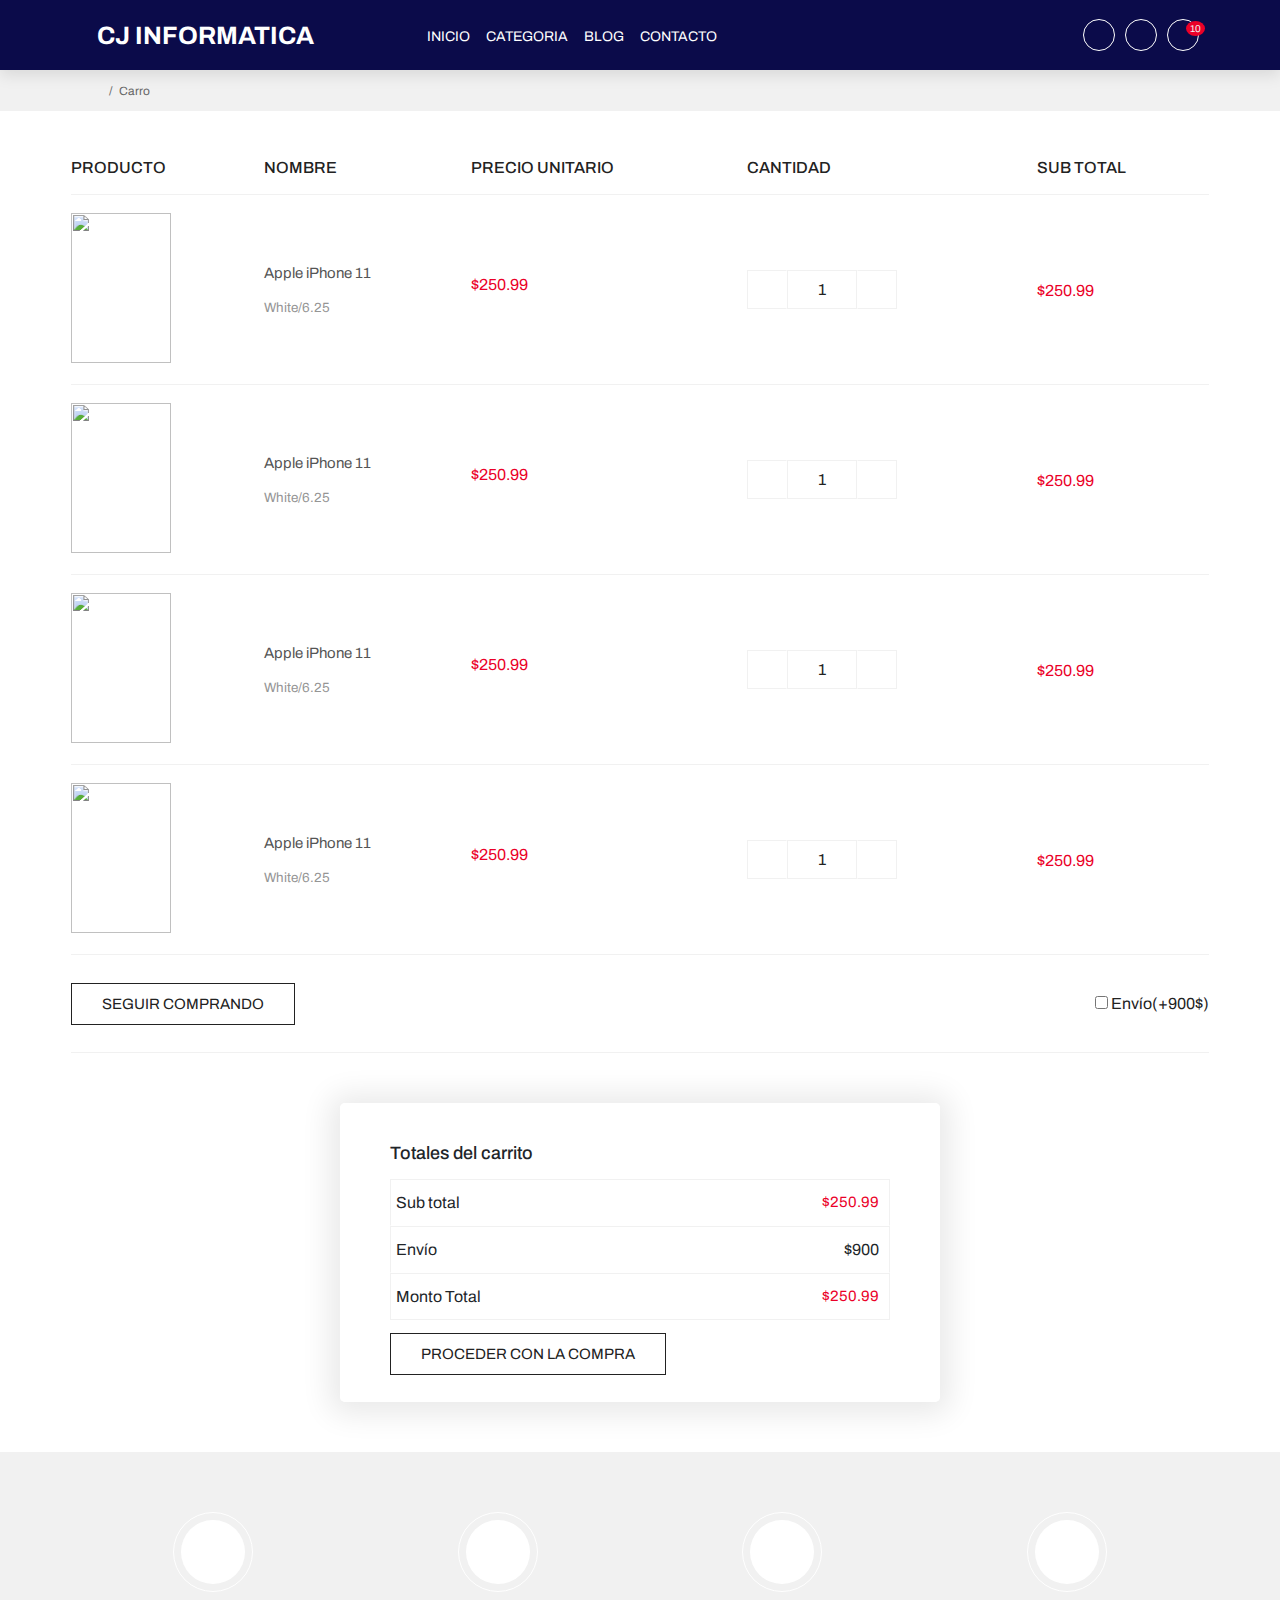
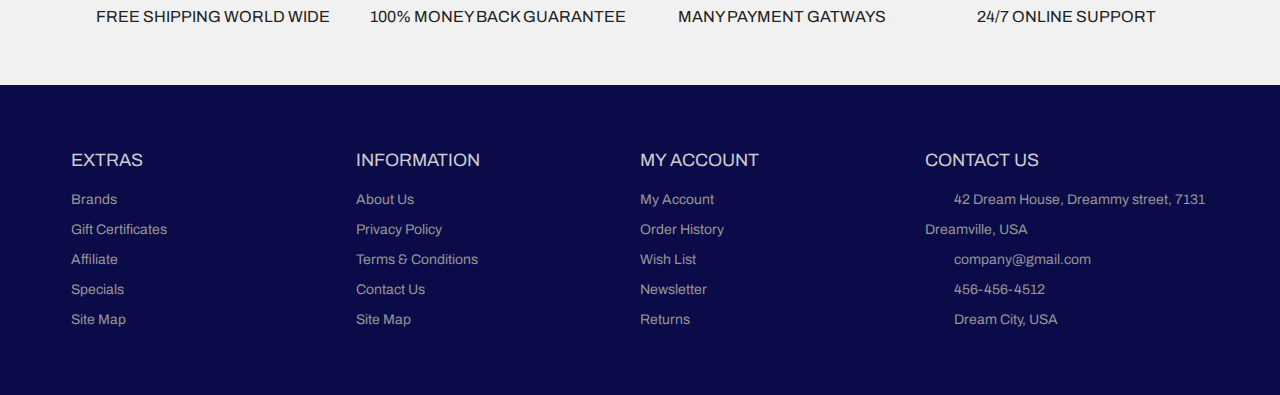
==== cart.html @ 2c6f4a81 "Segunda versión" ====
<!DOCTYPE html>
<html lang="en">

<head>
    <meta charset="UTF-8" />
    <meta name="viewport" content="width=device-width, initial-scale=1.0" />

    <!-- Google Fonts -->
    <link href="https://fonts.googleapis.com/css2?family=Archivo:wght@400;700&display=swap" rel="stylesheet" />

    <link rel="shortcut icon" href="./images/favicon.ico" type="image/x-icon" />

    <!-- Carousel -->
    <link rel="stylesheet" href="node_modules/@glidejs/glide/dist/css/glide.core.min.css" />
    <link rel="stylesheet" href="node_modules/@glidejs/glide/dist/css/glide.theme.min.css" />

    <!-- Animate On Scroll -->
    <link rel="stylesheet" href="https://unpkg.com/aos@next/dist/aos.css" />


    <!-- Custom StyleSheet -->
    <link rel="stylesheet" href="styles.css" />
    <link rel="stylesheet" href="https://pro.fontawesome.com/releases/v5.10.0/css/all.css" integrity="sha384-AYmEC3Yw5cVb3ZcuHtOA93w35dYTsvhLPVnYs9eStHfGJvOvKxVfELGroGkvsg+p" crossorigin="anonymous"/>
    <title>Phone Shop</title>
</head>

<body>
    <header id="header" class="header">
        <div class="navigation">
            <div class="container">
                <nav class="nav">
                    <div class="nav__hamburger">
                        <!-- <svg>
                            <use xlink:href="./images/sprite.svg#icon-menu"></use>
                        </svg> -->
                        <i class="fas fa-bars"></i>
                    </div>

                    <div class="nav__logo">
                        <a href="/" class="scroll-link">
                            CJ INFORMATICA
                        </a>
                    </div>

                    <div class="nav__menu">
                        <div class="menu__top">
                            <span class="nav__category">CJ INFORMATICA</span>
                            <a href="#" class="close__toggle">
                                <!-- <svg>
                                    <use xlink:href="./images/sprite.svg#icon-cross"></use>
                                </svg> -->
                                <i class="far fa-times-circle"></i>
                            </a>
                        </div>
                        <ul class="nav__list">
                            <li class="nav__item">
                              <a href="#" class="nav__link scroll-link">Inicio</a>
                            </li>
                            <li class="nav__item">
                              <a href="#" class="nav__link scroll-link">Categoria</a>
                            </li>
                            <li class="nav__item">
                              <a href="#" class="nav__link scroll-link">blog</a>
                            </li>
                            <li class="nav__item">
                              <a href="#" class="nav__link scroll-link">Contacto</a>
                            </li>
                          </ul>
                    </div>

                    <div class="nav__icons">
                        <a href="#" class="icon__item">
                            <!-- <svg class="icon__user">
                              <use xlink:href="./images/sprite.svg#icon-user"></use>
                            </svg> -->
                          <i class="fas fa-user"></i>
              
                          </a>
              
                          <a href="#" class="icon__item">
                            <!-- <svg class="icon__search">
                              <use xlink:href="./images/sprite.svg#icon-search"></use>
                            </svg> -->
                            <i class="far fa-search"></i>
                          </a>
              
                          <a href="cart.html" class="icon__item">
                            <!-- <svg class="icon__cart">
                              <use xlink:href="./images/sprite.svg#icon-shopping-basket"></use>
                            </svg> -->
                            <i class="fas fa-shopping-cart"></i>
                            <span id="cart__total">10</span>
                          </a>
                    </div>
                </nav>
            </div>
        </div>

        <div class="page__title-area">
            <div class="container">
                <div class="page__title-container">
                    <ul class="page__titles">
                        <li>
                            <a href="/">
                                <svg>
                                    <use xlink:href="./images/sprite.svg#icon-home"></use>
                                </svg>
                            </a>
                        </li>
                        <li class="page__title">Carro</li>
                    </ul>
                </div>
            </div>
        </div>
    </header>

    <main id="main">
        <section class="section cart__area">
            <div class="container">
                <div class="responsive__cart-area">
                    <form class="cart__form">
                        <div class="cart__table table-responsive">
                            <table width="100%" class="table">
                                <thead>
                                    <tr>
                                        <th>PRODUCTO</th>
                                        <th>NOMBRE</th>
                                        <th>PRECIO UNITARIO</th>
                                        <th>CANTIDAD</th>
                                        <th>SUB TOTAL</th>
                                    </tr>
                                </thead>
                                <tbody>
                                    <tr>
                                        <td class="product__thumbnail">
                                            <a href="#">
                                                <img src="./images/products/iPhone/iphone6.jpeg" alt="">
                                            </a>
                                        </td>
                                        <td class="product__name">
                                            <a href="#">Apple iPhone 11</a>
                                            <br><br>
                                            <small>White/6.25</small>
                                        </td>
                                        <td class="product__price">
                                            <div class="price">
                                                <span class="new__price">$250.99</span>
                                            </div>
                                        </td>
                                        <td class="product__quantity">
                                            <div class="input-counter">
                                                <div>
                                                    <span class="minus-btn">
                                                        <svg>
                                                            <use xlink:href="./images/sprite.svg#icon-minus"></use>
                                                        </svg>
                                                    </span>
                                                    <input type="text" min="1" value="1" max="10" class="counter-btn">
                                                    <span class="plus-btn">
                                                        <svg>
                                                            <use xlink:href="./images/sprite.svg#icon-plus"></use>
                                                        </svg>
                                                    </span>
                                                </div>
                                            </div>
                                        </td>
                                        <td class="product__subtotal">
                                            <div class="price">
                                                <span class="new__price">$250.99</span>
                                            </div>
                                            <a href="#" class="remove__cart-item">
                                                <svg>
                                                    <use xlink:href="./images/sprite.svg#icon-trash"></use>
                                                </svg>
                                            </a>
                                        </td>
                                    </tr>
                                    <tr>
                                        <td class="product__thumbnail">
                                            <a href="#">
                                                <img src="./images/products/sumsung/samsung5.jpeg" alt="">
                                            </a>
                                        </td>
                                        <td class="product__name">
                                            <a href="#">Apple iPhone 11</a>
                                            <br><br>
                                            <small>White/6.25</small>
                                        </td>
                                        <td class="product__price">
                                            <div class="price">
                                                <span class="new__price">$250.99</span>
                                            </div>
                                        </td>
                                        <td class="product__quantity">
                                            <div class="input-counter">
                                                <div>
                                                    <span class="minus-btn">
                                                        <svg>
                                                            <use xlink:href="./images/sprite.svg#icon-minus"></use>
                                                        </svg>
                                                    </span>
                                                    <input type="text" min="1" value="1" max="10" class="counter-btn">
                                                    <span class="plus-btn">
                                                        <svg>
                                                            <use xlink:href="./images/sprite.svg#icon-plus"></use>
                                                        </svg>
                                                    </span>
                                                </div>
                                            </div>
                                        </td>
                                        <td class="product__subtotal">
                                            <div class="price">
                                                <span class="new__price">$250.99</span>
                                            </div>
                                            <a href="#" class="remove__cart-item">
                                                <svg>
                                                    <use xlink:href="./images/sprite.svg#icon-trash"></use>
                                                </svg>
                                            </a>
                                        </td>
                                    </tr>
                                    <tr>
                                        <td class="product__thumbnail">
                                            <a href="#">
                                                <img src="./images/products/sumsung/samsung2.jpeg" alt="">
                                            </a>
                                        </td>
                                        <td class="product__name">
                                            <a href="#">Apple iPhone 11</a>
                                            <br><br>
                                            <small>White/6.25</small>
                                        </td>
                                        <td class="product__price">
                                            <div class="price">
                                                <span class="new__price">$250.99</span>
                                            </div>
                                        </td>
                                        <td class="product__quantity">
                                            <div class="input-counter">
                                                <div>
                                                    <span class="minus-btn">
                                                        <svg>
                                                            <use xlink:href="./images/sprite.svg#icon-minus"></use>
                                                        </svg>
                                                    </span>
                                                    <input type="text" min="1" value="1" max="10" class="counter-btn">
                                                    <span class="plus-btn">
                                                        <svg>
                                                            <use xlink:href="./images/sprite.svg#icon-plus"></use>
                                                        </svg>
                                                    </span>
                                                </div>
                                            </div>
                                        </td>
                                        <td class="product__subtotal">
                                            <div class="price">
                                                <span class="new__price">$250.99</span>
                                            </div>
                                            <a href="#" class="remove__cart-item">
                                                <svg>
                                                    <use xlink:href="./images/sprite.svg#icon-trash"></use>
                                                </svg>
                                            </a>
                                        </td>
                                    </tr>
                                    <tr>
                                        <td class="product__thumbnail">
                                            <a href="#">
                                                <img src="./images/products/iPhone/iphone4.jpeg" alt="">
                                            </a>
                                        </td>
                                        <td class="product__name">
                                            <a href="#">Apple iPhone 11</a>
                                            <br><br>
                                            <small>White/6.25</small>
                                        </td>
                                        <td class="product__price">
                                            <div class="price">
                                                <span class="new__price">$250.99</span>
                                            </div>
                                        </td>
                                        <td class="product__quantity">
                                            <div class="input-counter">
                                                <div>
                                                    <span class="minus-btn">
                                                        <svg>
                                                            <use xlink:href="./images/sprite.svg#icon-minus"></use>
                                                        </svg>
                                                    </span>
                                                    <input type="text" min="1" value="1" max="10" class="counter-btn">
                                                    <span class="plus-btn">
                                                        <svg>
                                                            <use xlink:href="./images/sprite.svg#icon-plus"></use>
                                                        </svg>
                                                    </span>
                                                </div>
                                            </div>
                                        </td>
                                        <td class="product__subtotal">
                                            <div class="price">
                                                <span class="new__price">$250.99</span>
                                            </div>
                                            <a href="#" class="remove__cart-item">
                                                <svg>
                                                    <use xlink:href="./images/sprite.svg#icon-trash"></use>
                                                </svg>
                                            </a>
                                        </td>
                                    </tr>
                                </tbody>
                            </table>
                        </div>

                        <div class="cart-btns">
                            <div class="continue__shopping">
                                <a href="/">SEGUIR COMPRANDO</a>
                            </div>
                            <div class="check__shipping">
                                <input type="checkbox">
                                <span>Envío(+900$)</span>
                            </div>
                        </div>

                        <div class="cart__totals">
                            <h3>Totales del carrito</h3>
                            <ul>
                                <li>
                                    Sub total
                                    <span class="new__price">$250.99</span>
                                </li>
                                <li>
                                    Envío
                                    <span>$900</span>
                                </li>
                                <li>
                                    Monto Total
                                    <span class="new__price">$250.99</span>
                                </li>
                            </ul>
                            <a href="">PROCEDER CON LA COMPRA</a>
                        </div>
                    </form>
                </div>
            </div>
        </section>

        <!-- Facility Section -->
        <section class="facility__section section" id="facility">
            <div class="container">
                <div class="facility__contianer">
                    <div class="facility__box">
                        <div class="facility-img__container">
                            <svg>
                                <use xlink:href="./images/sprite.svg#icon-airplane"></use>
                            </svg>
                        </div>
                        <p>FREE SHIPPING WORLD WIDE</p>
                    </div>

                    <div class="facility__box">
                        <div class="facility-img__container">
                            <svg>
                                <use xlink:href="./images/sprite.svg#icon-credit-card-alt"></use>
                            </svg>
                        </div>
                        <p>100% MONEY BACK GUARANTEE</p>
                    </div>

                    <div class="facility__box">
                        <div class="facility-img__container">
                            <svg>
                                <use xlink:href="./images/sprite.svg#icon-credit-card"></use>
                            </svg>
                        </div>
                        <p>MANY PAYMENT GATWAYS</p>
                    </div>

                    <div class="facility__box">
                        <div class="facility-img__container">
                            <svg>
                                <use xlink:href="./images/sprite.svg#icon-headphones"></use>
                            </svg>
                        </div>
                        <p>24/7 ONLINE SUPPORT</p>
                    </div>
                </div>
            </div>
        </section>
    </main>

    <!-- Footer -->
    <footer id="footer" class="section footer">
        <div class="container">
            <div class="footer__top">
                <div class="footer-top__box">
                    <h3>EXTRAS</h3>
                    <a href="#">Brands</a>
                    <a href="#">Gift Certificates</a>
                    <a href="#">Affiliate</a>
                    <a href="#">Specials</a>
                    <a href="#">Site Map</a>
                </div>
                <div class="footer-top__box">
                    <h3>INFORMATION</h3>
                    <a href="#">About Us</a>
                    <a href="#">Privacy Policy</a>
                    <a href="#">Terms & Conditions</a>
                    <a href="#">Contact Us</a>
                    <a href="#">Site Map</a>
                </div>
                <div class="footer-top__box">
                    <h3>MY ACCOUNT</h3>
                    <a href="#">My Account</a>
                    <a href="#">Order History</a>
                    <a href="#">Wish List</a>
                    <a href="#">Newsletter</a>
                    <a href="#">Returns</a>
                </div>
                <div class="footer-top__box">
                    <h3>CONTACT US</h3>
                    <div>
                        <span>
                            <svg>
                                <use xlink:href="./images/sprite.svg#icon-location"></use>
                            </svg>
                        </span>
                        42 Dream House, Dreammy street, 7131 Dreamville, USA
                    </div>
                    <div>
                        <span>
                            <svg>
                                <use xlink:href="./images/sprite.svg#icon-envelop"></use>
                            </svg>
                        </span>
                        company@gmail.com
                    </div>
                    <div>
                        <span>
                            <svg>
                                <use xlink:href="./images/sprite.svg#icon-phone"></use>
                            </svg>
                        </span>
                        456-456-4512
                    </div>
                    <div>
                        <span>
                            <svg>
                                <use xlink:href="./images/sprite.svg#icon-paperplane"></use>
                            </svg>
                        </span>
                        Dream City, USA
                    </div>
                </div>
            </div>
        </div>
        <div class="footer__bottom">
            <div class="footer-bottom__box">

            </div>
            <div class="footer-bottom__box">

            </div>
        </div>
        </div>
    </footer>

    <!-- End Footer -->

    <!-- Go To -->

    <a href="#header" class="goto-top scroll-link">
        <svg>
            <use xlink:href="./images/sprite.svg#icon-arrow-up"></use>
        </svg>
    </a>

    <!-- Glide Carousel Script -->
    <script src="node_modules/@glidejs/glide/dist/glide.min.js"></script>

    <!-- Animate On Scroll -->
    <script src="https://unpkg.com/aos@2.3.1/dist/aos.js"></script>

    <!-- Custom JavaScript -->
    <script src="./js/products.js"></script>
    <script src="./js/index.js"></script>
    <script src="./js/slider.js"></script>
</body>

</html>
---- styles.css ----
/*
======================
Reset
======================
*/
:root {
  --primaryColor: #f1f1f1;
  --black: #222;
  --black2: #555;
  --black3: #252525;
  --black4: #000;
  --black5: #212529;
  --orange: #eb0028;
  --white: #fff;
  --grey: #959595;
  --grey2: #666;
  --grey3: #ccc;
  --secondaryColor: #2b1f4d;
  --yellow: #ffcc00;
  --green: #59b210;
  --blue: rgb(56, 10, 223);
}

* {
  margin: 0;
  padding: 0;
  box-sizing: inherit;
}

html {
  font-size: 62.5%;
  box-sizing: border-box;
  scroll-behavior: smooth;
}

body,
input {
  font-size: 1.6rem;
  font-weight: 400;
  font-family: "Archivo", sans-serif;
  color: var(--black);
}

a {
  text-decoration: none;
}

ul {
  list-style: none;
}

img {
  max-width: 100%;
}

h3,
h4 {
  font-weight: 500;
}

/*
======================
Header
======================
*/

.header {
  position: relative;
}

.container {
  max-width: 117rem;
  margin: 0 auto;
  padding: 0 1.6rem;
}

/*
======================
Navigation
======================
*/

.navigation {
  position: relative;
  height: 7rem;
  box-shadow: 0 0.5rem 1.5rem rgba(0, 0, 0, 0.1);
  background-color: #0B0B4A;
}

.nav {
  display: flex;
  align-items: center;
  justify-content: space-between;
  height: 100%;
  height: 7rem;
  padding: 0 1rem;
  
}

.fix__nav {
  position: fixed;
  top: 0;
  left: 0;
  width: 100%;
  background-color: #0B0B4A;
  z-index: 1200;
}

.nav__logo a {
  font-size: 2.5rem;
  /* color: var(--black); */
  color: white;
  padding: 1.6rem;
  font-weight: 700;
}

.nav__hamburger {
  display: none;
  cursor: pointer;
}

.nav__hamburger i{
  height: 2.3rem;
  width: 2.3rem;
  color: white;
}

.menu__top {
  display: none;
}

.nav__menu {
  width: 50%;
}

.nav__list {
  display: flex;
  align-items: center;
  height: 100%;
  width: 50%;
}

.nav__item:not(:last-child) {
  margin-right: 1.6rem;
}

.nav__list .nav__link:link,
.nav__list .nav__link:visited {
  display: inline-block;
  font-size: 1.4rem;
  text-transform: uppercase;
  /* color: var(--black); */
  color: white;
  transition: color 0.3s ease-in-out;
}

.nav__list .nav__link:hover {
  /* color: var(--orange); */
  color: #37bcf9;
  
}


.nav__icons {
  display: flex;
  position: relative;
}

.nav__icons .icon__item i{
  width: 1.6rem;
  height: 1.6rem;
  color: white;
}

.nav__icons .icon__item {
  display: flex;
  justify-content: center;
  align-items: center;
  padding: 0.7rem;
  /* border: 1px solid var(--black); */
  border: 1px solid white;
  border-radius: 50%;
  transition: background-color 0.3s ease-in-out;
}

.nav__icons .icon__item:link,
.nav__icons .icon__item:visited {
  color: var(--black);
}

.nav__icons .icon__item:hover {
  /* background-color: var(--orange); */
  background-color: #37bcf9;
  /* border: 1px solid var(--black); */
  border: 1px solid white;
}

.nav__icons .icon__item:not(:last-child) {
  margin-right: 1rem;
}

.nav__icons #cart__total {
  font-size: 1rem;
  position: absolute;
  top: 2px;
  right: -6px;
  background-color: var(--orange);
  padding: 0.2rem 0.4rem;
  border-radius: 100%;
  color: var(--primaryColor);
}

.page__title-area {
  background-color: var(--primaryColor);
}

.page__title-container {
  padding: 1rem;
}

.page__titles {
  display: flex;
  align-items: center;
  font-size: 1.2rem;
  color: var(--grey2);
}

.page__titles a {
  margin-right: 2rem;
}

.page__titles a svg {
  width: 1.8rem;
  height: 1.8rem;
  fill: var(--grey2);
}

.page__title {
  position: relative;
}

.page__title::before {
  position: absolute;
  content: "/";
  top: 0;
  left: -1rem;
}

/*
======================
Navigation Media Query
======================
*/
@media only screen and (max-width: 768px) {
  .nav__menu {
    position: fixed;
    top: 0;
    left: -30rem;
    width: 0;
    background-color: var(--white);
    z-index: 9990;
    height: 100%;
    transition: all 0.5s;
  }

  .nav__menu.open {
    left: 30rem;
    width: 30rem;
  }

  .nav__logo {
    width: 50%;
  }

  .nav__hamburger {
    display: block;
  }

  .menu__top {
    display: flex;
    align-items: center;
    justify-content: space-between;
    background-color: #171764;
    padding: 1.8rem 1rem;
  }

  .menu__top i{
    height: 1.6rem;
    width: 1.6rem;
    fill: var(--primaryColor);
    color: white;
  }

  .nav__category {
    color: var(--white);
    font-size: 2.3rem;
    font-weight: 700;
  }

  .nav__list {
    flex-direction: column;
    align-items: start;
    padding: 1.6rem 1rem;
  }

  .nav__item:not(:last-child) {
    margin-right: 0;
  }

  .nav__item {
    width: 100%;
  }

  .nav__list .nav__link:link,
  .nav__list .nav__link:visited {
    padding: 1.6rem 0;
    width: 100%;
    color: var(--grey2);
  }

  body.active::before {
    content: "";
    position: fixed;
    top: 0;
    left: 0;
    width: 100%;
    height: 110%;
    background: var(--black) none no-repeat 0 0;
    opacity: 0.7;
    z-index: 999;
    transition: 0.8s;
  }
}

@media only screen and (max-width: 568px) {
  .nav__icons .icon__item svg {
    width: 1.4rem;
    height: 1.4rem;
  }

  .nav__icons .icon__item {
    padding: 0.4rem;
  }
}

/*
======================
Hero Area
======================
*/

.hero,
.hero .glide__slides {
  background-color: var(--primaryColor);
  position: relative;
  width: 100%;
  height: 100vh;
}

.hero .glide__bullet {
  background-color: #222;
  width: 1.2rem;
  height: 1.2rem;
}

.hero .glide__arrow {
  padding: 1.5rem 1.7rem;
  opacity: 0;
  border: none;
  background-color: var(--grey);
  transition: all 0.5s ease-in-out 0.2s;
}

.glide__arrow:hover {
  background-color: var(--black);
}

.glide__arrow--left {
  left: 20rem;
}

.glide__arrow--right {
  position: absolute;
  right: 20rem;
}

.hero:hover .glide__arrow {
  opacity: 1;
}

.hero:hover .glide__arrow--left {
  left: 23rem;
}

.hero:hover .glide__arrow--right {
  right: 23rem;
}

.hero .glide__arrow svg {
  height: 1.8rem;
  width: 1.8rem;
  fill: var(--primaryColor);
}

.hero .glide__arrow {
  border-radius: 50%;
}

.hero__center {
  display: flex;
  align-items: center;
  justify-content: center;
  position: relative;
  max-width: 114rem;
  margin: 0 auto;
  height: 100%;
  padding-top: 3rem;
}

.hero__left {
  padding: 0 3rem;
  flex: 0 0 50%;
}

.hero__btn {
  display: inline-block;
  font-weight: 700;
  font-size: 1.4rem;
  background-color: var(--black);
  /* background-color: #0B0B4A; */
  color: var(--primaryColor);
  cursor: pointer;
  margin-top: 1rem;
  padding: 1.5rem 4rem;
  border: 1px solid var(--black);
  transition: all 0.3s ease-in-out;
}

.hero__btn:focus {
  outline: none;
}

.hero__left .hero__btn:hover {
  font-weight: 700;
  background-color: #0B0B4A ;
  color: white;
}

.hero__left h1 {
  margin: 1rem 0;
}

.hero__left p {
  margin-bottom: 1rem;
}

.hero__right {
  flex: 0 0 50%;
  position: relative;
  text-align: center;
}

.hero__right img.banner_03 {
  width: 70%;
}

/*
======================
Hero Media Query
======================
*/
@media only screen and (max-width: 999px) {
  .hero__center {
    flex-direction: column;
    text-align: center;
  }

  .hero__right {
    top: 50%;
    position: absolute;
  }

  .hero__left {
    position: absolute;
    padding: 0 1rem;
    top: 20%;
  }

  .hero__right img {
    width: 55%;
  }

  .hero__btn {
    padding: 1.1rem 2.8rem;
  }

  .hero .glide__arrows {
    display: none;
  }
}

@media only screen and (max-width: 567px) {
  .hero,
  .hero .glide__slides {
    height: 60vh;
  }

  .hero__right {
    display: none;
  }
}

/*
======================
Collection
======================
*/

.section {
  padding: 3rem 0;
}

.collection {
  margin: 3rem 0;
}

.collection__container {
  width: 100%;
  padding: 0 1.6rem;
  display: flex;
  height: 100%;
  align-items: center;
  justify-content: space-between;
}

.collection__box {
  display: flex;
  justify-content: space-around;
  align-items: center;
  padding: 1rem;
  flex: 0 0 48%;
  height: 30rem;
  background-color: var(--primaryColor);
}

.collection__box:not(:last-child) {
  margin-right: 1.6rem;
}

.img__container {
  width: 25rem;
  text-align: center;
}

.collection__box img.collection_01 {
  width: 60%;
}

.collection__box img.collection_02 {
  width: 75%;
}

.collection__content {
  flex: 0 0 50%;
  height: 100%;
  display: flex;
  align-items: center;
  justify-content: center;
}

.collection__content span {
  color: var(--black);
}

.collection__content h1 {
  margin-top: 0.5rem;
}

.collection__content a:link,
.collection__content a:visited {
  font-weight: 700;
  display: inline-block;
  padding: 1rem 1.4rem;
  margin-top: 1.3rem;
  border-radius: 3rem;
  border: 2px solid var(--secondaryColor);
  color: var(--primaryColor);
  background-color: var(--secondaryColor);
  transition: all 0.3s ease-in-out;
}

.collection__content a:hover {
  background-color: transparent;
  color: var(--secondaryColor);
}

/*
======================
Collection Media Query
======================
*/
@media only screen and (max-width: 999px) {
  .collection__container {
    width: 80%;
    margin: 0 auto;
    flex-direction: column;
    height: 65rem;
  }

  .collection__box {
    width: 100%;
    margin: 0 auto;
  }

  .collection__box:not(:last-child) {
    margin: 0 0 1.6rem;
  }
}

@media only screen and (max-width: 568px) {
  .collection {
    margin: 0;
    position: relative;
  }

  .collection__container {
    width: 100%;
    height: 50rem;
    text-align: center;
    flex-direction: column;
    justify-content: space-around;
  }

  .collection__box {
    justify-content: space-around;
    height: 15rem;
  }

  .collection__content {
    flex: 0 0 30%;
  }

  .collection__data span {
    font-size: 1.2rem;
  }

  .collection__data h1 {
    font-size: 2rem;
  }
}

/*
======================
Latest Products
======================
*/

.title__container {
  display: flex;
  align-items: center;
  justify-content: center;
  margin: 0 auto 6rem;
  padding: 2rem 0;
  background-color: #0B0B4A;
}

.section__titles:not(:last-child) {
  margin-right: 1.5rem;
}

.section__title {
  display: inline-flex;
  align-items: center;
  justify-content: center;
  cursor: pointer;
}

.section__title h1 {
  font-size: 1.9rem;
  font-weight: inherit;
}

.section__title:hover .primary__title,
.section__title:hover span.dot,
.section__title:hover span.dot::before {
  opacity: 1;
}

.section__title .primary__title {
  opacity: 0.6;
  padding-left: 0.5rem;
  transition: opacity 0.3s ease-in-out;
  color: white;
}

span.dot {
  opacity: 0.6;
  padding: 0.45rem;
  position: relative;
  border: 1px solid var(--black);
  cursor: pointer;
  transition: opacity 0.3s ease-in-out;
}

span.dot::before {
  content: "";
  position: absolute;
  top: 0;
  left: 0;
  right: 0;
  bottom: 0;
  border: 1px solid var(--black);
  background-color: var(--black);
  margin: 1px;
  opacity: 0.6;
}

.section__title.active span.dot {
  opacity: 1;
}

.section__title.active span.dot::before {
  opacity: 1;
}

.section__title.active .primary__title {
  opacity: 1;
}

.product {
  position: relative;
  text-align: center;
}

.product ul svg {
  width: 1.7rem;
  height: 1.7rem;
  fill: var(--white);
}

.product ul {
  position: absolute;
  display: flex;
  align-items: center;
  justify-content: center;
  top: 35%;
  left: 50%;
  width: 17rem;
  height: 5rem;
  background-color: rgba(255, 255, 255, 0.5);
  opacity: 0;
  visibility: hidden;
  transform: translate(-50%, -50%) scale(0.7);
  transition: all 0.5s ease-in-out;
}

.product:hover ul {
  opacity: 1;
  visibility: visible;
  transform: translate(-50%, -50%) scale(1);
}

.product ul li:not(:last-child) {
  margin-right: 1.6rem;
}

.product ul a {
  position: relative;
  display: flex;
  align-items: center;
  justify-content: center;
  background-color: var(--orange);
  width: 3.5rem;
  height: 3.5rem;
  cursor: pointer;
  transition: 0.5s;
}

.product ul a:hover {
  background-color: var(--black);
}

.product ul a::before {
  content: "";
  position: absolute;
  top: -0.6rem;
  left: -0.6rem;
  height: 0;
  width: 0;
  border-top: 3px solid var(--orange);
  border-left: 3px solid var(--orange);
  transition: 0.5s;
  opacity: 0;
  z-index: 1;
}

.product ul a::after {
  content: "";
  position: absolute;
  bottom: -0.6rem;
  right: -0.6rem;
  width: 0;
  height: 0;
  border-bottom: 3px solid var(--orange);
  border-right: 3px solid var(--orange);
  z-index: 1;
  opacity: 0;
  transition: 0.5s;
}

.product ul a:hover::before {
  width: 126%;
  height: 126%;
  border-top: 3px solid var(--black);
  border-left: 3px solid var(--black);
  opacity: 1;
}

.product ul a:hover::after {
  width: 126%;
  height: 126%;
  border-bottom: 3px solid var(--black);
  border-right: 3px solid var(--black);
  opacity: 1;
}

@media only screen and (max-width: 567px) {
  .title__container {
    flex-direction: column;
  }

  .section__titles:not(:last-child) {
    margin: 0 0 1.3rem;
  }
}

.product {
  display: flex;
  flex-direction: column;
  text-align: center;
  width: 25rem;
}

.product__header {
  height: 25rem;
  padding: 0.5rem 0;
  text-align: center;
}

.product__header img {
  max-width: 100%;
  max-height: 100%;
}

.product__footer {
  padding: 1rem 0;
}

.rating svg {
  width: 1.6rem;
  height: 1.6rem;
  fill: var(--yellow);
}

.product__footer h3 {
  padding: 1rem 0;
}

.product__footer .product__price {
  padding-bottom: 1rem;
}

.product__footer h3 {
  font-size: 1.6rem;
}

.product__btn {
  display: inline-block;
  font-weight: 700;
  text-transform: uppercase;
  width: 100%;
  padding: 1.4rem 0;
  border: 1px solid var(--black);
  color: var(--black);
  cursor: pointer;
}

.product__btn:focus {
  outline: none;
}

.product__btn:hover {
  background-color: #0B0B4A;
  color: white;
}

.latest__products .glide__arrow,
.related__products .glide__arrow {
  background-color: transparent;
  border: 1px solid var(--primaryColor);
  outline: none;
  border-radius: 0;
  box-shadow: 0 0.25em 0.5em 0 rgba(0, 0, 0, 0);
  top: -7%;
  left: 80%;
}

.latest__products .glide__arrow:hover,
.related__products .glide__arrow:hover {
  background-color: var(--orange);
  border: 1px solid var(--primaryColor);
}

.latest__products .glide__arrow--left,
.related__products .glide__arrow--left {
  left: 75%;
}

.latest__products .glide__arrow--right,
.related__products .glide__arrow--right {
  right: 5%;
}

.latest__products .glide__arrow svg,
.related__products .glide__arrow svg {
  width: 1.5rem;
  height: 1.5rem;
  fill: var(--grey);
}

/*
======================
Latest Products Media Query
======================
*/
@media only screen and (max-width: 999px) {
  .product__header {
    height: 25rem;
  }

  .product {
    width: 70%;
    margin: 0 auto;
  }

  .latest__products .glide__arrow--left,
  .related__products .glide__arrow--left {
    left: 73%;
  }

  .latest__products .glide__arrow--right,
  .related__products .glide__arrow--right {
    right: 7%;
  }
}

@media only screen and (max-width: 768px) {
  .latest__products .glide__arrow--left,
  .related__products .glide__arrow--left {
    left: 70%;
  }

  .latest__products .glide__arrow--right,
  .related__products .glide__arrow--right {
    right: 7%;
  }
}

@media only screen and (max-width: 578px) {
  .product__header {
    height: 20rem;
  }

  .product__btn:hover {
    background-color: var(--black);
    color: var(--primaryColor);
  }

  .product__header img {
    width: 50%;
  }

  .product__footer h3 {
    font-size: 1.4rem;
  }

  .product__btn {
    width: 100%;
    font-size: 1rem;
    padding: 0.8rem 0;
    border: 1px solid var(--black);
  }

  .product ul a {
    width: 2.7rem;
    height: 2.7rem;
  }

  .product ul {
    top: 25%;
    left: 50%;
    width: 16rem;
    height: 4rem;
  }

  .rating svg {
    width: 1.3rem;
    height: 1.3rem;
  }

  .latest__products .glide__arrow--left,
  .related__products .glide__arrow--left {
    left: 66%;
  }

  .latest__products .glide__arrow--right,
  .related__products .glide__arrow--right {
    left: 85%;
  }
}

@media only screen and (max-width: 460px) {
  .product__header {
    height: 12rem;
  }

  .product__footer h3 {
    font-size: 1.2rem;
  }
}

/*
======================
Category Center
======================
*/
.category__center {
  display: grid;
  grid-template-columns: 1fr 1fr 1fr 1fr;
  gap: 3rem 2rem;
}

@media only screen and (max-width: 999px) {
  .category__center {
    grid-template-columns: 1fr 1fr 1fr;
  }
}

@media only screen and (max-width: 568px) {
  .category__center {
    grid-template-columns: 1fr 1fr;
    gap: 1.5rem 1rem;
  }

  .category__products .product__header {
    height: 10rem;
  }

  .category__products .product__header img {
    object-fit: contain;
  }
}

/*
======================
Pop Up
======================
*/

.popup {
  position: fixed;
  top: 0;
  left: 0;
  width: 100%;
  height: 100vh;
  background-color: rgba(0, 0, 0, 0.3);
  z-index: 9999;
  transition: 0.3s;
  transform: scale(1);
}

.popup__content {
  position: absolute;
  top: 50%;
  left: 50%;
  width: 90%;
  margin: 0 auto;
  height: 55rem;
  transform: translate(-50%, -50%);
  padding: 1.6rem;
  display: table;
  overflow: hidden;
  background-color: var(--white);
}

.popup__close {
  display: flex;
  align-items: center;
  justify-content: center;
  position: absolute;
  top: 2rem;
  right: 2rem;
  padding: 1.5rem;
  background-color: var(--primaryColor);
  border-radius: 50%;
  cursor: pointer;
}

.popup__close svg {
  width: 1.7rem;
  height: 1.7rem;
}

.popup__left {
  display: table-cell;
  width: 50%;
  height: 100%;
  vertical-align: middle;
}

.popup__right {
  display: table-cell;
  width: 50%;
  vertical-align: middle;
  padding: 3rem 5rem;
}

.popup-img__container {
  width: 100%;
  overflow: hidden;
}

.popup-img__container img.popup__img {
  display: block;
  width: 60rem;
  height: 45rem;
  max-width: 100%;
  border-radius: 1rem;
  object-fit: cover;
}

.right__content {
  text-align: center;
  width: 85%;
  margin: 0 auto;
}

.right__content h1 {
  font-size: 4rem;
  color: #000;
  margin-bottom: 1.6rem;
}

.right__content h1 span {
  color: var(--green);
}

.right__content p {
  font-size: 1.8rem;
  color: var(--grey2);
  margin-bottom: 1.6rem;
}

.popup__form {
  width: 100%;
  padding: 2rem 0;
  text-indent: 1rem;
  margin-bottom: 1.6rem;
  border-radius: 3rem;
  background-color: var(--primaryColor);
  border: none;
}

.popup__form:focus {
  outline: none;
}

.right__content a:link,
.right__content a:visited {
  display: inline-block;
  padding: 1.8rem 5rem;
  border-radius: 3rem;
  font-weight: 700;
  color: var(--white);
  background-color: var(--black);
  border: 1px solid var(--grey2);
  transition: 0.3s;
}

.right__content a:hover {
  background-color: var(--green);
  border: 1px solid var(--grey2);
  color: var(--black);
}

.hide__popup {
  transform: scale(0.2);
  opacity: 0;
  visibility: hidden;
}

/*
======================
Go Up
======================
*/
.goto-top:link,
.goto-top:visited {
  position: fixed;
  right: 2%;
  bottom: 10%;
  padding: 0.8rem 1.4rem;
  border-radius: 1rem;
  background-color: var(--orange);
  visibility: hidden;
  cursor: pointer;
  transition: 0.3s;
  animation: bounce 2s ease-in-out infinite;
}

.show-top:link,
.show-top:visited {
  visibility: visible;
  z-index: 1999;
}

@keyframes bounce {
  0% {
    transform: scale(0.5);
  }

  50% {
    transform: scale(1.5);
  }

  0% {
    transform: scale(1);
  }
}

.goto-top svg {
  width: 1.3rem;
  height: 1.3rem;
  fill: var(--white);
}

.goto-top:hover {
  background-color: var(--black4);
}

@media only screen and (max-width: 1200px) {
  .right__content {
    width: 100%;
  }

  .right__content h1 {
    font-size: 3.5rem;
    margin-bottom: 1.3rem;
  }
}

@media only screen and (max-width: 998px) {
  .popup__right {
    width: 100%;
  }

  .popup__left {
    display: none;
  }

  .right__content h1 {
    font-size: 5rem;
  }
}

@media only screen and (max-width: 768px) {
  .right__content h1 {
    font-size: 4rem;
  }

  .right__content p {
    font-size: 1.6rem;
  }

  .popup__form {
    width: 90%;
    margin: 0 auto;
    padding: 1.8rem 0;
    margin-bottom: 1.5rem;
  }

  .goto-top:link,
  .goto-top:visited {
    right: 5%;
    bottom: 5%;
  }
}

@media only screen and (max-width: 568px) {
  .popup__right {
    padding: 0 1.6rem;
  }

  .popup__content {
    height: 35rem;
    width: 90%;
    margin: 0 auto;
  }

  .right__content {
    width: 100%;
  }

  .right__content h1 {
    font-size: 3rem;
  }

  .right__content p {
    font-size: 1.4rem;
  }

  .popup__form {
    width: 100%;
    padding: 1.5rem 0;
    margin-bottom: 1.3rem;
  }

  .right__content a:link,
  .right__content a:visited {
    padding: 1.5rem 3rem;
  }

  .popup__close {
    top: 1rem;
    right: 1rem;
    padding: 1.3rem;
  }

  .popup__close svg {
    width: 1.4rem;
    height: 1.4rem;
  }
}

/*
======================
Facility
======================
*/

.facility__section {
  background-color: var(--primaryColor);
  padding: 6rem 0;
}

.facility__contianer {
  display: grid;
  align-items: center;
  grid-template-columns: repeat(4, 1fr);
}

.facility-img__container svg {
  width: 3rem;
  height: 3rem;
  transition: 1s;
  perspective: 4000;
}

.facility__box {
  text-align: center;
}

.facility-img__container {
  position: relative;
  display: inline-block;
  line-height: 9.5rem;
  width: 8rem;
  height: 8rem;
  border-radius: 50%;
  border: 1.5px solid var(--white);
  z-index: 1;
  margin-bottom: 1.6rem;
}

.facility-img__container::before {
  content: "";
  position: absolute;
  display: inline-block;
  border-radius: 50%;
  top: 0;
  left: 0;
  right: 0;
  bottom: 0;
  margin: 0.7rem;
  background-color: var(--white);
  z-index: -1;
}

.facility__box:hover svg {
  transform: rotateY(180deg);
  line-height: 9.5rem;
}

/*
======================
Facility Media Query
======================
*/
@media only screen and (max-width: 998px) {
  .facility__contianer {
    grid-template-columns: 1fr 1fr;
    row-gap: 3rem;
  }
}

@media only screen and (max-width: 568px) {
  .facility__contianer {
    grid-template-columns: 1fr;
  }

  .facility-img__container {
    width: 7rem;
    height: 7rem;
    line-height: 8.5rem;
  }

  .facility__contianer p {
    font-size: 1.4rem;
  }
}

/*
======================
Testimonial 
======================
*/

.testimonial {
  position: relative;
  background: url("./images/testimonial.jpg") center/cover no-repeat;
  height: 50rem;
  padding: 5rem 0;
  z-index: 1;
  text-align: center;
}

.testimonial::before {
  content: "";
  position: absolute;
  width: 100%;
  height: 100%;
  top: 0;
  left: 0;
  background-color: rgba(0, 0, 0, 0.9);
  z-index: -1;
}

.client__image {
  margin-bottom: 3rem;
}

.client__image img {
  width: 7rem;
  height: 7rem;
  max-width: 100%;
  object-fit: cover;
  border-radius: 50%;
}

.testimonial__container {
  height: 100%;
  padding: 1rem;
}

.testimonial__box {
  width: 90%;
  margin: 0 auto;
  height: 100%;
  color: #ccc;
}

.testimonial__box p {
  width: 70%;
  margin: 0 auto;
  line-height: 2.5rem;
  font-style: italic;
  font-size: 1.5rem;
  margin-bottom: 3rem;
}

.client__info h3 {
  font-weight: 400;
  font-size: 2rem;
  margin-bottom: 1rem;
}

.client__info span {
  font-size: 1.4rem;
}

.testimonial .glide__bullets {
  bottom: -20%;
}

/*
======================
Testimonial Media Query
======================
*/
@media only screen and (max-width: 1200px) {
  .testimonial__box {
    height: 100%;
  }

  .testimonial__box p {
    width: 90%;
    margin: 0 auto;
    line-height: 2.2rem;
    margin-bottom: 3rem;
  }

  .client__image {
    margin-bottom: 2.5rem;
  }
}

@media only screen and (max-width: 568px) {
  .testimonial {
    height: 100%;
    padding: 4rem 0 5rem;
    z-index: 1;
    text-align: center;
  }

  .testimonial__box {
    height: 100%;
  }

  .testimonial__box p {
    width: 100%;
    font-size: 1.3rem;
    line-height: 2rem;
    margin-bottom: 2rem;
  }

  .client__image {
    margin-bottom: 1.5rem;
  }

  .testimonial__box span {
    margin-bottom: 1rem;
  }

  .testimonial .glide__bullets {
    bottom: -8%;
  }
}

/*
======================
News Section
======================
*/

.news {
  padding-bottom: 8rem;
}

.new__card {
  background-color: var(--primaryColor);
  width: 95%;
  margin: 0 auto;
}

.new__card:not(:last-child) {
  margin-right: 1rem;
}

.card__footer {
  padding: 3rem 1.4rem;
}

.card__footer h3 {
  font-size: 2.5rem;
  font-weight: 600;
  color: var(--black);
  margin-bottom: 1rem;
}

.card__footer span {
  display: inline-block;
  margin-bottom: 1rem;
  color: var(--black2);
}

.card__footer p {
  font-size: 1.5rem;
  color: var(--black2);
  margin-bottom: 1.6rem;
  line-height: 2.7rem;
}

.card__footer a button,
.card__footer a button {
  display: inline-block;
  padding: 1.4rem 4rem;
  border: 1px solid var(--black);
  color: var(--black);
  cursor: pointer;
  transition: 0.3s;
}

.card__footer a button:focus {
  outline: none;
}

.card__footer a button:hover {
  border: 1px solid var(--black);
  color: var(--white);
  background-color: var(--black);
}

/*
======================
NewsLetter
======================
*/

.newsletter {
  padding: 6rem 0;
  border-top: 1px solid var(--primaryColor);
}

.newsletter__content {
  display: flex;
  align-items: center;
  justify-content: space-between;
}

.newsletter__data h3 {
  font-size: 2.4rem;
  font-weight: inherit;
  margin-bottom: 1rem;
}

.newsletter__data p {
  font-size: 1.5rem;
  color: var(--black2);
}

.newsletter__email {
  font-size: 1.4rem;
  display: inline-block;
  width: 37rem;
  padding: 1.6rem;
  background-color: var(--primaryColor);
  border: none;
  text-indent: 1rem;
}

.newsletter__email:focus {
  outline: none;
}

.newsletter__link:link,
.newsletter__link:visited {
  display: inline-block;
  padding: 1.4rem 3rem;
  margin-left: -0.5rem;
  background-color: var(--black);
  color: var(--white);
  transition: 0.3s;
}

.newsletter__link:hover {
  background-color: #000;
}

/*
======================
Newsletter Media Query
======================
*/
@media only screen and (max-width: 998px) {
  .newsletter {
    padding: 6rem 4rem;
  }

  .newsletter__content {
    flex-direction: column;
    align-items: center;
  }

  .newsletter__email {
    width: 45rem;
  }

  .newsletter__data {
    margin-bottom: 2rem;
  }
}

@media only screen and (max-width: 768px) {
  .newsletter__content {
    align-items: center;
    justify-content: center;
    text-align: center;
  }

  .newsletter__email {
    width: 45rem;
    display: block;
    margin-bottom: 1.6rem;
  }
}

@media only screen and (max-width: 568px) {
  .newsletter__email {
    width: 23rem;
    font-size: 1.2rem;
  }

  .newsletter__data h3 {
    font-size: 1.6rem;
  }

  .newsletter__data p {
    font-size: 1rem;
  }

  .newsletter__link:link,
  .newsletter__link:visited {
    padding: 1.2rem 2rem;
    margin-left: 0;
  }
}

/*
======================
Footer
======================
*/

.footer {
  background-color: #0B0B4A;
  padding: 6rem 1rem;
  line-height: 3rem;
}

.footer-top__box span svg {
  width: 1.6rem;
  height: 1.6rem;
  fill: var(--grey3);
}

.footer-top__box span {
  margin-right: 1rem;
}

.footer__top {
  display: grid;
  grid-template-columns: repeat(4, 1fr);
  color: var(--grey3);
}

.footer-top__box a:link,
.footer-top__box a:visited {
  display: block;
  color: var(--grey);
  font-size: 1.4rem;
  transition: 0.6s;
}

.footer-top__box a:hover {
  color: var(--orange);
}

.footer-top__box div {
  color: var(--grey);
  font-size: 1.4rem;
}

.footer-top__box h3 {
  font-size: 1.8rem;
  font-weight: 400;
  margin-bottom: 1rem;
}

@media only screen and (max-width: 998px) {
  .footer__top {
    grid-template-columns: repeat(2, 1fr);
    row-gap: 2rem;
  }
}

@media only screen and (max-width: 768px) {
  .footer__top {
    grid-template-columns: 1fr;
    row-gap: 2rem;
  }
}

/*
======================
Product Details
======================
*/

.details__container--left,
.product-detail__container {
  display: flex;
  align-items: flex-start;
}

.product-detail__container {
  display: grid;
  grid-template-columns: repeat(2, 1fr);
  padding: 2.5rem 0;
  margin: 0 auto;
}

.product-detail__left {
  flex: 0 0 50%;
  margin-right: 2rem;
}

.product-detail__right {
  flex: 0 0 50%;
}

.product-detail__container--left img {
  width: 100%;
  object-fit: cover;
}

.product__pictures {
  display: flex;
  flex-direction: column;
}

.pictures__container {
  padding: 1rem;
  border: 1px solid var(--primaryColor);
  border-right-color: transparent;
  cursor: pointer;
  width: 6.2rem;
  transition: 0.3s;
}

.pictures__container:not(:last-child) {
  border-bottom-color: transparent;
}

.pictures__container:hover {
  border: 1px solid var(--orange);
}

.pictures__container img {
  transition: 0.3s;
}

.pictures__container:hover img {
  scale: 1.1;
}

.product__picture {
  width: 100%;
  border: 1px solid var(--primaryColor);
  padding: 1rem;
  display: flex;
  justify-content: center;
}

.product-details__btn {
  display: flex;
  justify-content: space-between;
  margin-top: 2rem;
}

.product-details__btn a {
  flex: 0 0 47%;
  display: inline-block;
  padding: 1.6rem 3rem;
  text-align: center;
  color: var(--black);
  border: 1px solid var(--black);
}

.product-details__btn svg {
  width: 1.9rem;
  height: 1.9rem;
  transition: 0.3s;
}

.product-details__btn .add,
.product-details__btn .buy {
  display: flex;
  align-items: center;
  justify-content: center;
  transition: 0.3s;
}

.product-details__btn .add span,
.product-details__btn .buy span {
  margin-right: 1rem;
}

.product-details__btn .add:hover,
.product-details__btn .buy:hover {
  background-color: var(--black);
  color: var(--primaryColor);
}

.product-details__btn .add:hover svg,
.product-details__btn .buy:hover svg {
  fill: var(--primaryColor);
}

.product-detail__content {
  width: 90%;
  margin: 0 auto;
}

.product-detail__content h3 {
  font-size: 2.5rem;
  margin-bottom: 1.3rem;
}

.price {
  margin-bottom: 1rem;
}

.new__price {
  font-size: 2rem;
  color: var(--orange);
}

.product-detail__content .product__review {
  display: flex;
  align-items: center;
  margin-bottom: 1.6rem;
  padding-bottom: 1.6rem;
  border-bottom: 0.5px solid var(--primaryColor);
}

.rating {
  margin-right: 1rem;
}

.product__review a:link,
.product__review a:visited {
  color: var(--black);
}

.product-detail__content p {
  font-size: 1.4rem;
  color: var(--black2);
  line-height: 2.4rem;
  margin-bottom: 1.6rem;
}

.product__info .select {
  display: flex;
  align-items: center;
  justify-content: space-between;
  margin-bottom: 1.6rem;
}

.select .select-box {
  background: none;
  width: 18rem;
  border: none;
  padding: 0.5rem 1rem;
  border-bottom: 1px solid var(--primaryColor);
}

.select .select-box:focus {
  outline: none;
}

.select__option label {
  font-size: 1.4rem;
  color: var(--black3);
  display: inline-block;
  padding-bottom: 1rem;
}

.input-counter {
  display: flex;
  align-items: center;
}

.input-counter div {
  display: flex;
}

.input-counter li span {
  font-size: 1.4rem;
  color: var(--black3);
  margin-right: 1rem;
}

.minus-btn,
.plus-btn {
  display: inline-block;
  border: 1px solid var(--primaryColor);
  padding: 0.8rem 1rem;
  margin-right: 0;
  cursor: pointer;
}

.plus-btn {
  border-left-color: transparent;
}

.minus-btn {
  border-right-color: transparent;
}

.counter-btn {
  width: 7rem;
  padding: 1rem 0;
  text-align: center;
  border: 1px solid var(--primaryColor);
}

.input-counter svg {
  width: 1.8rem;
  height: 1.8rem;
  fill: var(--grey3);
}

.product__info li {
  margin-bottom: 1.6rem;
}

.product__info .in-stock {
  color: var(--green);
}

.product__info li a {
  font-size: 1.4rem;
  color: var(--black2);
}

.product-info__btn span svg {
  width: 1.8rem;
  height: 1.8rem;
}

.product-info__btn {
  display: flex;
  align-items: center;
}

.product-info__btn a {
  display: flex;
  align-items: center;
  font-size: 1.2rem;
  color: var(--black2);
}

.product-info__btn a:not(:last-child) {
  margin-right: 1rem;
}

/* Product Details Bottom */

.detail__content {
  position: relative;
  height: 55rem;
}

.detail__content .content {
  position: absolute;
  transform: translate(0, 25vh);
  transition: all 0.6s ease-in-out;
  opacity: 0;
  visibility: hidden;
  z-index: 555;
}

.detail__content .content.active {
  transform: translate(0, 0vh);
  opacity: 1;
  visibility: visible;
}

#shipping h3,
#shipping p {
  color: var(--grey2);
}

#shipping p,
#description p {
  padding: 1.6rem 0;
  line-height: 2.8rem;
}

#reviews {
  font-size: 3rem;
  font-weight: 500;
  color: var(--grey2);
  border-bottom: 1px solid var(--primaryColor);
}

#description p,
#description li,
#description h2 {
  color: var(--grey2);
}

#description h2 {
  font-weight: 500;
  padding: 1rem 0;
}

#description li {
  line-height: 3rem;
  color: vaf;
}

#description ol {
  padding-left: 1.6rem;
}

/* Product Details Bottom Media Query*/

@media only screen and (max-width: 1200px) {
  .detail__content {
    height: 65rem;
  }
}

@media only screen and (max-width: 998px) {
  .detail__content {
    height: 70rem;
  }
}

@media only screen and (max-width: 768px) {
  .detail__content {
    height: 85rem;
  }
}

@media only screen and (max-width: 568px) {
  .detail__content {
    height: 110rem;
  }
}

@media only screen and (max-width: 450px) {
  .detail__content {
    height: 130rem;
  }
}

@media only screen and (max-width: 340px) {
  .detail__content {
    height: 160rem;
  }
}

/*
======================
Product Details Media Query
======================
*/
@media only screen and (max-width: 998px) {
  .select .select-box {
    width: 15rem;
  }

  .select__option label {
    display: block;
  }

  .product-info__btn {
    flex-wrap: wrap;
  }

  .product-details__btn a {
    padding: 1rem 2.5rem;
    font-size: 1.4rem;
  }

  .picture__container {
    width: 90%;
  }
}

@media only screen and (max-width: 768px) {
  .details__container--left {
    flex-direction: column-reverse;
    text-align: center;
  }

  .product__pictures {
    margin-top: 2rem;
    flex-direction: row;
    justify-content: center;
  }

  .pictures__container {
    width: 50%;
    border-right-color: var(--primaryColor);
  }

  .pictures__container:not(:last-child) {
    border-bottom-color: var(--primaryColor);
  }

  .product-detail__container {
    grid-template-columns: 1fr;
    row-gap: 5rem;
  }

  .product__info .select {
    align-items: flex-start;
    flex-direction: column;
  }

  .select .select-box {
    display: block;
    width: 20rem;
  }
}

@media only screen and (max-width: 568px) {
  .select .select-box {
    width: 15rem;
  }

  .input-counter {
    align-items: flex-start;
    flex-direction: column;
  }

  .input-counter div {
    margin-top: 1rem;
  }
}

@media only screen and (max-width: 400px) {
  .product-details__btn a {
    padding: 0.7rem 2rem;
    font-size: 1.2rem;
  }

  .product-details__btn .add span,
  .product-details__btn .buy span {
    margin-right: 0rem;
  }

  .product__review .rating svg {
    width: 1.4rem;
    height: 1.4rem;
  }
}

/*
======================
Cart Area
======================
*/
.cart__area {
  padding-bottom: 5rem;
}

.cart__form {
  display: block;
}

.product__thumbnail img {
  width: 10rem;
  height: 15rem;
  object-fit: contain;
}

.remove__cart-item svg {
  width: 1.6rem;
  height: 1.6rem;
  fill: var(--grey2);
  transition: all 0.3s ease-in-out;
}

.cart__table {
  display: block;
  width: 100%;
  margin-bottom: 4rem;
  overflow-x: auto;
}

.cart__table .table {
  border-collapse: collapse;
  width: 100%;
  max-width: 150rem;
}

.cart__table .table th {
  font-weight: 500;
  font-style: 2rem;
  text-align: left;
  padding: 1.8rem 0;
}

.cart__table .table td {
  vertical-align: middle;
  padding: 1.8rem 0;
  white-space: nowrap;
  border-bottom: 1px solid var(--primaryColor);
}

.cart__table .table thead {
  border-bottom: 1px solid var(--primaryColor);
}

.product__name a:link,
.product__name a:visited {
  font-size: 1.5rem;
  color: var(--black2);
}

.product__name small {
  color: var(--grey);
  margin-top: 1.6rem;
}

.product__subtotal .price {
  display: inline;
}

.product__subtotal .price .new__price,
.product__price .price .new__price {
  font-size: 1.6rem;
}

.remove__cart-item {
  margin-left: 1rem;
}

.remove__cart-item:hover svg {
  fill: var(--orange);
}

.cart-btns {
  display: flex;
  justify-content: space-between;
  border-bottom: 1px solid var(--primaryColor);
  padding-bottom: 4rem;
  margin: 3rem 0;
}

.continue__shopping a:link,
.continue__shopping a:visited {
  font-size: 1.5rem;
  padding: 1.2rem 3rem;
  color: var(--black);
  text-transform: uppercase;
  border: 1px solid var(--black);
  transition: all 0.4s ease-in-out;
}

.continue__shopping a:hover {
  background-color:#0B0B4A ;
  color: var(--white);
  border: 1px solid var(--black);
}

.cart__totals {
  width: 60rem;
  /* height: 30rem; */
  margin: 5rem auto 0 auto;
  color: var(--black5);
  padding: 4rem 5rem;
  background-color: rgba(255, 255, 255, 0.8);
  box-shadow: 0px 2px 30px 10px rgba(0, 0, 0, 0.09);
  border-radius: 0.5rem;
}

.cart__totals h3 {
  font-weight: 500;
  font-size: 1.8rem;
  margin-bottom: 1.6rem;
}

.cart__totals .new__price {
  font-size: 1.5rem;
}

.cart__totals ul {
  margin-bottom: 2.5rem;
}

.cart__totals li {
  border: 1px solid var(--primaryColor);
  padding: 1.4rem 0.5rem;
  position: relative;
}

.cart__totals li:not(:last-child) {
  border-bottom-color: transparent;
}

.cart__totals li span {
  position: absolute;
  right: 1rem;
}

.cart__totals a:link,
.cart__totals a:visited {
  font-size: 1.5rem;
  padding: 1.2rem 3rem;
  color: var(--black);
  text-transform: uppercase;
  border: 1px solid var(--black);
  transition: all 0.4s ease-in-out;
}

.cart__totals a:hover {
  /* background-color: var(--black); */
  background-color: #0B0B4A;
  color: var(--white);
  border: 1px solid var(--black);
}

/*
======================
Cart Area Media Query
======================
*/

@media only screen and (max-width: 1200px) {
  .minus-btn,
  .plus-btn {
    padding: 0.6rem 0.8rem;
    margin-right: 0;
  }

  .counter-btn {
    width: 4rem;
    padding: 1rem 0;
  }

  .input-counter svg {
    width: 1.5rem;
    height: 1.5rem;
  }
}

/* .icon__item{
  color: white !important;
} */
/* .close__toggle{
  color: white  !important;
} */
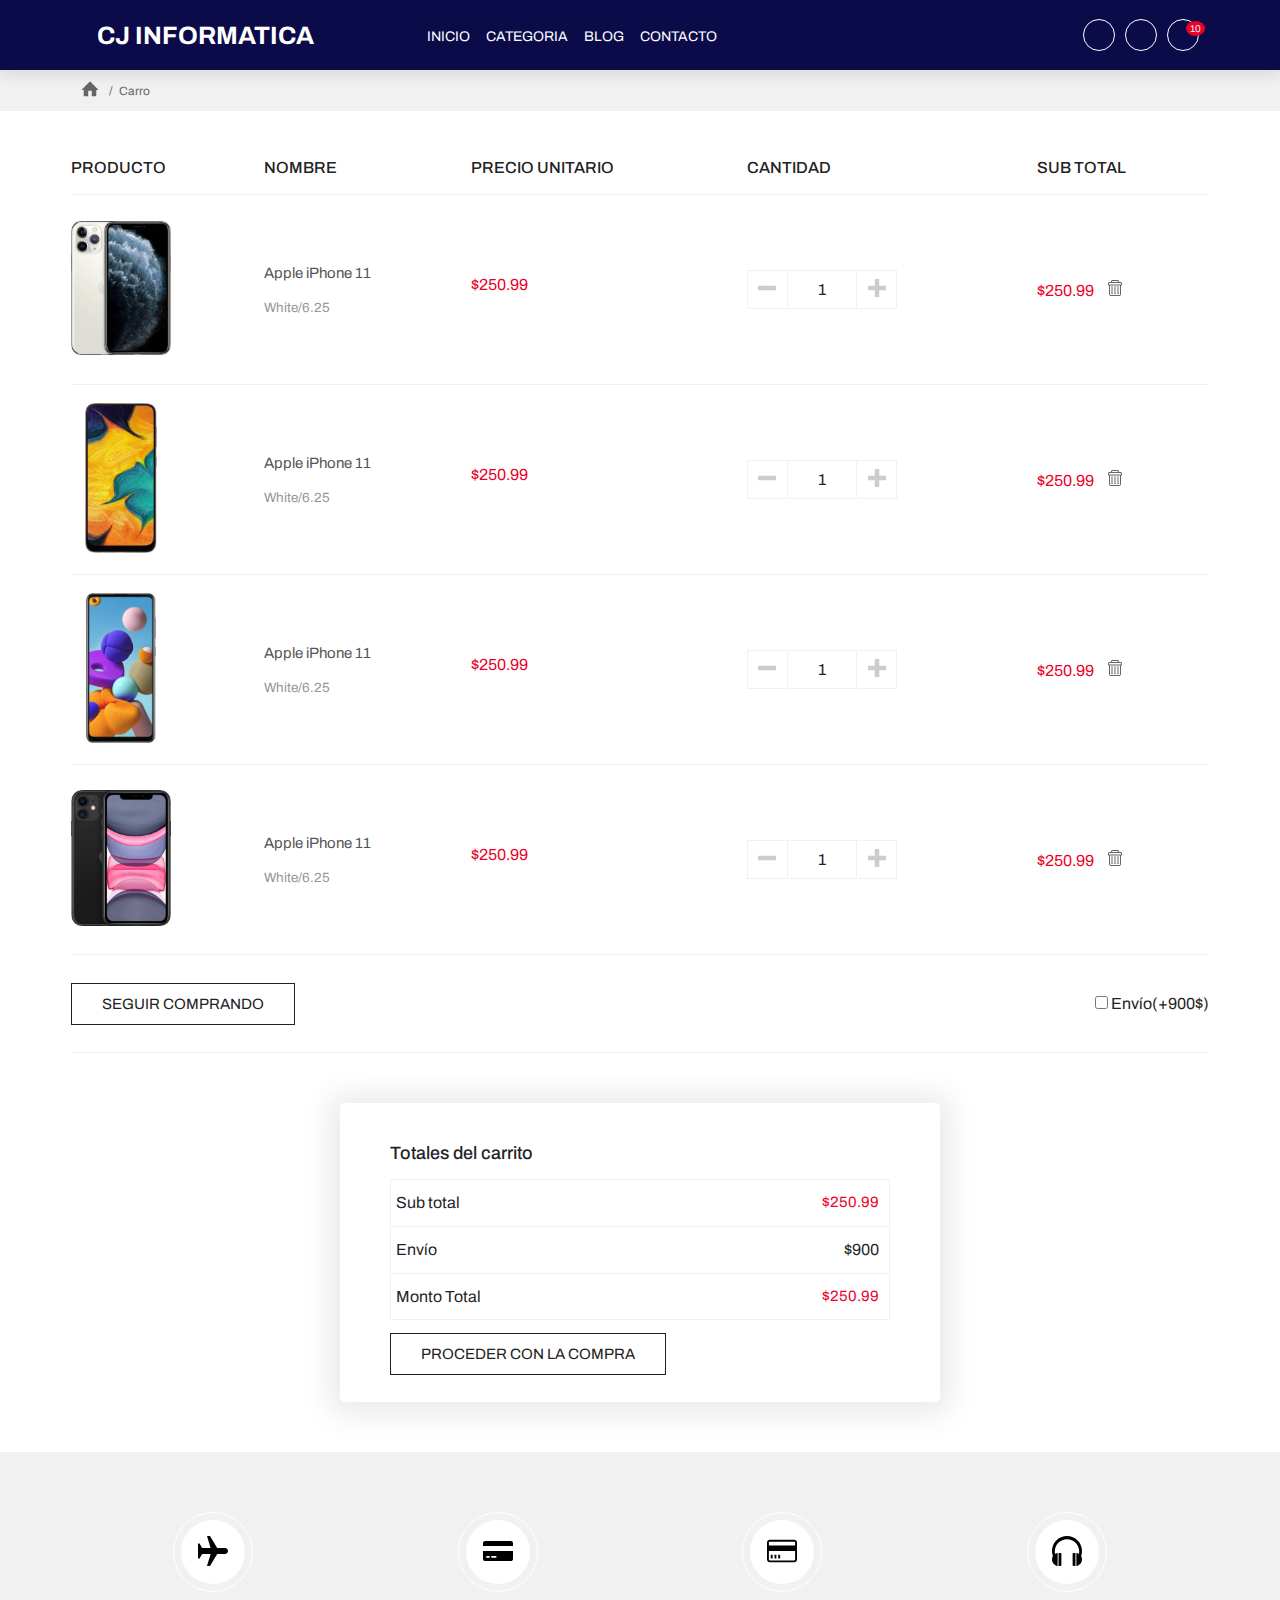
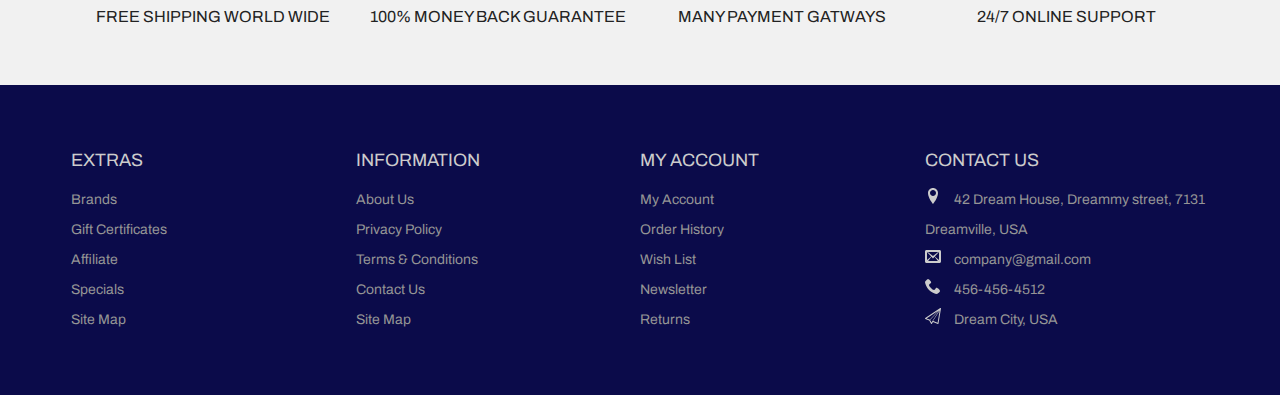
==== commit 11d4926f: "segunda version" ====
--- a/cart.html
+++ b/cart.html
@@ -21,7 +21,7 @@
     <!-- Custom StyleSheet -->
     <link rel="stylesheet" href="styles.css" />
     <link rel="stylesheet" href="https://pro.fontawesome.com/releases/v5.10.0/css/all.css" integrity="sha384-AYmEC3Yw5cVb3ZcuHtOA93w35dYTsvhLPVnYs9eStHfGJvOvKxVfELGroGkvsg+p" crossorigin="anonymous"/>
-    <title>Phone Shop</title>
+    <title>Tienda CJ Informática</title>
 </head>
 
 <body>
@@ -69,6 +69,7 @@
                     </div>
 
                     <div class="nav__icons">
+                        
                         <a href="#" class="icon__item">
                             <!-- <svg class="icon__user">
                               <use xlink:href="./images/sprite.svg#icon-user"></use>
@@ -91,6 +92,7 @@
                             <i class="fas fa-shopping-cart"></i>
                             <span id="cart__total">10</span>
                           </a>
+
                     </div>
                 </nav>
             </div>
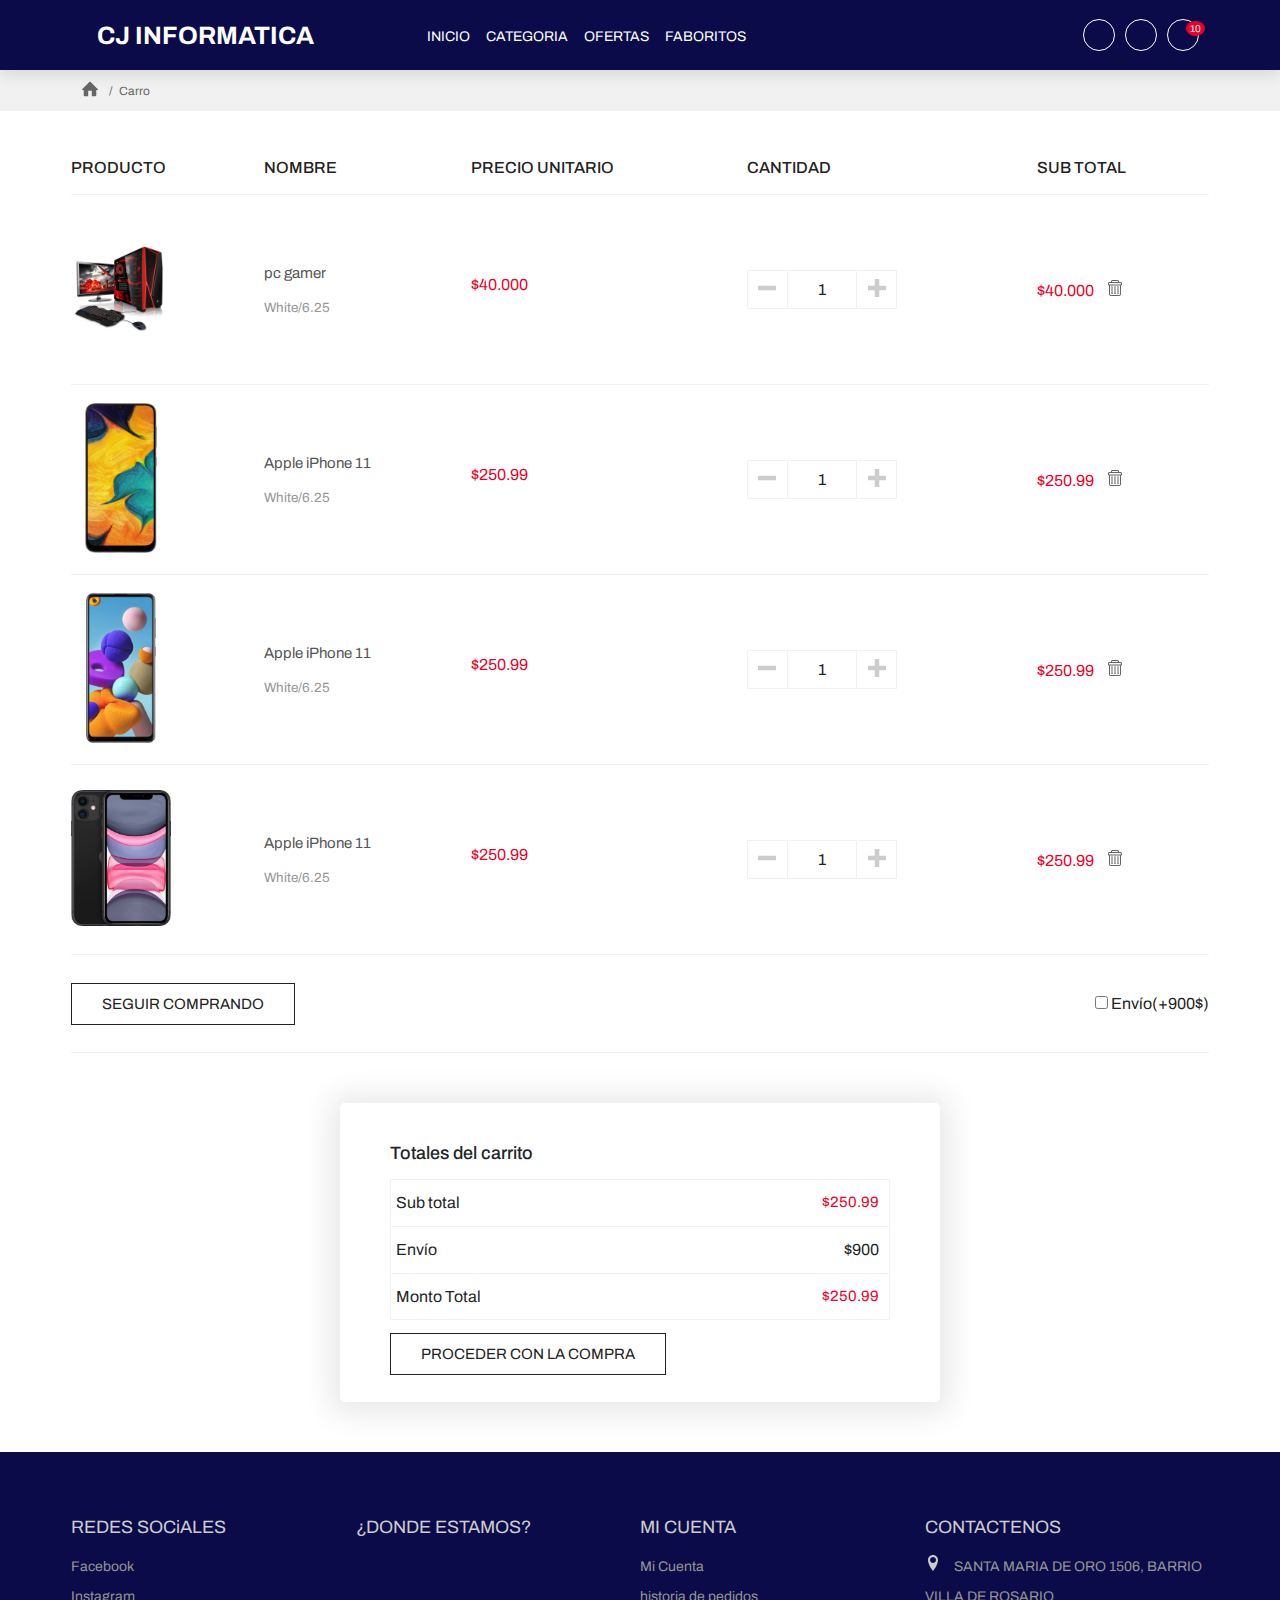
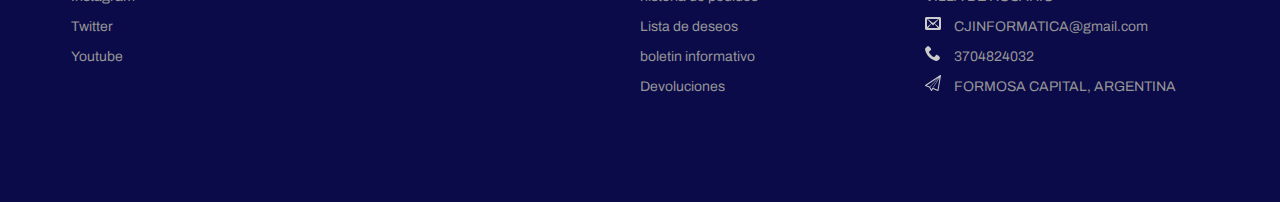
==== commit b5b445d1: "segunda versión" ====
--- a/cart.html
+++ b/cart.html
@@ -19,8 +19,8 @@
 
 
     <!-- Custom StyleSheet -->
-    <link rel="stylesheet" href="styles.css" />
-    <link rel="stylesheet" href="https://pro.fontawesome.com/releases/v5.10.0/css/all.css" integrity="sha384-AYmEC3Yw5cVb3ZcuHtOA93w35dYTsvhLPVnYs9eStHfGJvOvKxVfELGroGkvsg+p" crossorigin="anonymous"/>
+    <link rel="stylesheet" href="css/styles.css" />
+    <link rel="stylesheet" href="https://pro.fontawesome.com/releases/v5.10.0/css/all.css" integrity="sha384-AYmEC3Yw5cVb3ZcuHtOA93w35dYTsvhLPVnYs9eStHfGJvOvKxVfELGroGkvsg+p" crossorigin="anonymous" />
     <title>Tienda CJ Informática</title>
 </head>
 
@@ -37,7 +37,7 @@
                     </div>
 
                     <div class="nav__logo">
-                        <a href="/" class="scroll-link">
+                        <a href="index.html">
                             CJ INFORMATICA
                         </a>
                     </div>
@@ -54,44 +54,44 @@
                         </div>
                         <ul class="nav__list">
                             <li class="nav__item">
-                              <a href="#" class="nav__link scroll-link">Inicio</a>
+                                <a href="index.html" class="nav__link">Inicio</a>
                             </li>
                             <li class="nav__item">
-                              <a href="#" class="nav__link scroll-link">Categoria</a>
+                                <a href="#" class="nav__link scroll-link">Categoria</a>
                             </li>
                             <li class="nav__item">
-                              <a href="#" class="nav__link scroll-link">blog</a>
+                                <a href="#" class="nav__link scroll-link">Ofertas</a>
                             </li>
                             <li class="nav__item">
-                              <a href="#" class="nav__link scroll-link">Contacto</a>
+                                <a href="#" class="nav__link scroll-link">faboritos</a>
                             </li>
-                          </ul>
+                        </ul>
                     </div>
 
                     <div class="nav__icons">
-                        
+
                         <a href="#" class="icon__item">
                             <!-- <svg class="icon__user">
                               <use xlink:href="./images/sprite.svg#icon-user"></use>
                             </svg> -->
-                          <i class="fas fa-user"></i>
-              
-                          </a>
-              
-                          <a href="#" class="icon__item">
+                            <i class="fas fa-user"></i>
+
+                        </a>
+
+                        <a href="#" class="icon__item">
                             <!-- <svg class="icon__search">
                               <use xlink:href="./images/sprite.svg#icon-search"></use>
                             </svg> -->
                             <i class="far fa-search"></i>
-                          </a>
-              
-                          <a href="cart.html" class="icon__item">
+                        </a>
+
+                        <a href="cart.html" class="icon__item">
                             <!-- <svg class="icon__cart">
                               <use xlink:href="./images/sprite.svg#icon-shopping-basket"></use>
                             </svg> -->
                             <i class="fas fa-shopping-cart"></i>
                             <span id="cart__total">10</span>
-                          </a>
+                        </a>
 
                     </div>
                 </nav>
@@ -103,7 +103,7 @@
                 <div class="page__title-container">
                     <ul class="page__titles">
                         <li>
-                            <a href="/">
+                            <a href="index.html">
                                 <svg>
                                     <use xlink:href="./images/sprite.svg#icon-home"></use>
                                 </svg>
@@ -136,17 +136,17 @@
                                     <tr>
                                         <td class="product__thumbnail">
                                             <a href="#">
-                                                <img src="./images/products/iPhone/iphone6.jpeg" alt="">
+                                                <img src="./images/pcgamer.png" alt="">
                                             </a>
                                         </td>
                                         <td class="product__name">
-                                            <a href="#">Apple iPhone 11</a>
+                                            <a href="#">pc gamer</a>
                                             <br><br>
                                             <small>White/6.25</small>
                                         </td>
                                         <td class="product__price">
                                             <div class="price">
-                                                <span class="new__price">$250.99</span>
+                                                <span class="new__price">$40.000</span>
                                             </div>
                                         </td>
                                         <td class="product__quantity">
@@ -168,7 +168,7 @@
                                         </td>
                                         <td class="product__subtotal">
                                             <div class="price">
-                                                <span class="new__price">$250.99</span>
+                                                <span class="new__price">$40.000</span>
                                             </div>
                                             <a href="#" class="remove__cart-item">
                                                 <svg>
@@ -347,7 +347,7 @@
         </section>
 
         <!-- Facility Section -->
-        <section class="facility__section section" id="facility">
+        <!-- <section class="facility__section section" id="facility">
             <div class="container">
                 <div class="facility__contianer">
                     <div class="facility__box">
@@ -387,70 +387,69 @@
                     </div>
                 </div>
             </div>
-        </section>
+        </section> -->
     </main>
 
+    <!-- Footer -->
     <!-- Footer -->
     <footer id="footer" class="section footer">
         <div class="container">
             <div class="footer__top">
                 <div class="footer-top__box">
-                    <h3>EXTRAS</h3>
-                    <a href="#">Brands</a>
-                    <a href="#">Gift Certificates</a>
-                    <a href="#">Affiliate</a>
-                    <a href="#">Specials</a>
-                    <a href="#">Site Map</a>
+                    <h3>REDES SOCiALES</h3>
+                    <a href="#">Facebook</a>
+                    <a href="#">Instagram</a>
+                    <a href="#">Twitter</a>
+                    <a href="#">Youtube</a>
                 </div>
                 <div class="footer-top__box">
-                    <h3>INFORMATION</h3>
-                    <a href="#">About Us</a>
-                    <a href="#">Privacy Policy</a>
-                    <a href="#">Terms & Conditions</a>
-                    <a href="#">Contact Us</a>
-                    <a href="#">Site Map</a>
+                    <h3>¿DONDE ESTAMOS?</h3>
+                    <iframe src="https://www.google.com/maps/embed?pb=!1m18!1m12!1m3!1d3579.7769190032905!2d-58.208223485419!3d-26.203934170325304!2m3!1f0!2f0!3f0!3m2!1i1024!2i768!4f13.1!3m3!1m2!1s0x945ca9ce01e2f681%3A0x3c5cdbf265631337!2sCJ%20Inform%C3%A1tica!5e0!3m2!1ses-419!2sar!4v1631243551260!5m2!1ses-419!2sar"
+                        width="250" height="180" style="border:0;" allowfullscreen="" loading="lazy"></iframe>
+                    <!-- <h3>INFORMACION</h3>
+                    <a href="#">Sobre Nosotros</a>
+                    <a href="#">Politica y privacidad</a>
+                    <a href="#">termino y condiciones</a>
+                    <a href="#">Contactenos</a>
+                    <a href="#">Donde estamos</a> -->
                 </div>
                 <div class="footer-top__box">
-                    <h3>MY ACCOUNT</h3>
-                    <a href="#">My Account</a>
-                    <a href="#">Order History</a>
-                    <a href="#">Wish List</a>
-                    <a href="#">Newsletter</a>
-                    <a href="#">Returns</a>
+                    <h3>MI CUENTA</h3>
+                    <a href="#">Mi Cuenta</a>
+                    <a href="#">historia de pedidos</a>
+                    <a href="#">Lista de deseos</a>
+                    <a href="#">boletin informativo</a>
+                    <a href="#">Devoluciones</a>
                 </div>
                 <div class="footer-top__box">
-                    <h3>CONTACT US</h3>
+                    <h3>CONTACTENOS</h3>
                     <div>
                         <span>
-                            <svg>
-                                <use xlink:href="./images/sprite.svg#icon-location"></use>
-                            </svg>
-                        </span>
-                        42 Dream House, Dreammy street, 7131 Dreamville, USA
+                        <svg>
+                          <use xlink:href="./images/sprite.svg#icon-location"></use>
+                        </svg>
+                  </span> SANTA MARIA DE ORO 1506, BARRIO VILLA DE ROSARIO
                     </div>
                     <div>
                         <span>
-                            <svg>
-                                <use xlink:href="./images/sprite.svg#icon-envelop"></use>
-                            </svg>
-                        </span>
-                        company@gmail.com
+              <svg>
+                <use xlink:href="./images/sprite.svg#icon-envelop"></use>
+              </svg>
+            </span> CJINFORMATICA@gmail.com
                     </div>
                     <div>
                         <span>
-                            <svg>
-                                <use xlink:href="./images/sprite.svg#icon-phone"></use>
-                            </svg>
-                        </span>
-                        456-456-4512
+              <svg>
+                <use xlink:href="./images/sprite.svg#icon-phone"></use>
+              </svg>
+            </span> 3704824032
                     </div>
                     <div>
                         <span>
-                            <svg>
-                                <use xlink:href="./images/sprite.svg#icon-paperplane"></use>
-                            </svg>
-                        </span>
-                        Dream City, USA
+              <svg>
+                <use xlink:href="./images/sprite.svg#icon-paperplane"></use>
+              </svg>
+            </span> FORMOSA CAPITAL, ARGENTINA
                     </div>
                 </div>
             </div>
--- a/css/styles.css
+++ b/css/styles.css
@@ -0,0 +1,2405 @@
+/*
+======================
+Reset
+======================
+*/
+
+:root {
+    --primaryColor: #f1f1f1;
+    --black: #222;
+    --black2: #555;
+    --black3: #252525;
+    --black4: #000;
+    --black5: #212529;
+    --orange: #eb0028;
+    --white: #fff;
+    --grey: #959595;
+    --grey2: #666;
+    --grey3: #ccc;
+    --secondaryColor: #2b1f4d;
+    --yellow: #ffcc00;
+    --green: #59b210;
+    --blue: rgb(56, 10, 223);
+}
+
+* {
+    margin: 0;
+    padding: 0;
+    box-sizing: inherit;
+}
+
+html {
+    font-size: 62.5%;
+    box-sizing: border-box;
+    scroll-behavior: smooth;
+}
+
+body,
+input {
+    font-size: 1.6rem;
+    font-weight: 400;
+    font-family: "Archivo", sans-serif;
+    color: var(--black);
+}
+
+a {
+    text-decoration: none;
+}
+
+ul {
+    list-style: none;
+}
+
+img {
+    max-width: 100%;
+}
+
+h3,
+h4 {
+    font-weight: 500;
+}
+
+
+/*
+======================
+Header
+======================
+*/
+
+.header {
+    position: relative;
+}
+
+.container {
+    max-width: 117rem;
+    margin: 0 auto;
+    padding: 0 1.6rem;
+}
+
+
+/*
+======================
+Navigation
+======================
+*/
+
+.navigation {
+    position: relative;
+    height: 7rem;
+    box-shadow: 0 0.5rem 1.5rem rgba(0, 0, 0, 0.1);
+    background-color: #0B0B4A;
+}
+
+.nav {
+    display: flex;
+    align-items: center;
+    justify-content: space-between;
+    height: 100%;
+    height: 7rem;
+    padding: 0 1rem;
+}
+
+.fix__nav {
+    position: fixed;
+    top: 0;
+    left: 0;
+    width: 100%;
+    background-color: #0B0B4A;
+    z-index: 1200;
+}
+
+.nav__logo a {
+    font-size: 2.5rem;
+    /* color: var(--black); */
+    color: white;
+    padding: 1.6rem;
+    font-weight: 700;
+}
+
+.nav__hamburger {
+    display: none;
+    cursor: pointer;
+}
+
+.nav__hamburger i {
+    height: 2.3rem;
+    width: 2.3rem;
+    color: white;
+}
+
+.menu__top {
+    display: none;
+}
+
+.nav__menu {
+    width: 50%;
+}
+
+.nav__list {
+    display: flex;
+    align-items: center;
+    height: 100%;
+    width: 50%;
+}
+
+.nav__item:not(:last-child) {
+    margin-right: 1.6rem;
+}
+
+.nav__list .nav__link:link,
+.nav__list .nav__link:visited {
+    display: inline-block;
+    font-size: 1.4rem;
+    text-transform: uppercase;
+    /* color: var(--black); */
+    color: white;
+    transition: color 0.3s ease-in-out;
+}
+
+.nav__list .nav__link:hover {
+    /* color: var(--orange); */
+    color: #37bcf9;
+}
+
+.nav__icons {
+    display: flex;
+    position: relative;
+}
+
+.nav__icons .icon__item i {
+    width: 1.6rem;
+    height: 1.6rem;
+    color: white;
+}
+
+.nav__icons .icon__item {
+    display: flex;
+    justify-content: center;
+    align-items: center;
+    padding: 0.7rem;
+    /* border: 1px solid var(--black); */
+    border: 1px solid white;
+    border-radius: 50%;
+    transition: background-color 0.3s ease-in-out;
+}
+
+.nav__icons .icon__item:link,
+.nav__icons .icon__item:visited {
+    color: var(--black);
+}
+
+.nav__icons .icon__item:hover {
+    /* background-color: var(--orange); */
+    background-color: #37bcf9;
+    /* border: 1px solid var(--black); */
+    border: 1px solid white;
+}
+
+.nav__icons .icon__item:not(:last-child) {
+    margin-right: 1rem;
+}
+
+.nav__icons #cart__total {
+    font-size: 1rem;
+    position: absolute;
+    top: 2px;
+    right: -6px;
+    background-color: var(--orange);
+    padding: 0.2rem 0.4rem;
+    border-radius: 100%;
+    color: var(--primaryColor);
+}
+
+.page__title-area {
+    background-color: var(--primaryColor);
+}
+
+.page__title-container {
+    padding: 1rem;
+}
+
+.page__titles {
+    display: flex;
+    align-items: center;
+    font-size: 1.2rem;
+    color: var(--grey2);
+}
+
+.page__titles a {
+    margin-right: 2rem;
+}
+
+.page__titles a svg {
+    width: 1.8rem;
+    height: 1.8rem;
+    fill: var(--grey2);
+}
+
+.page__title {
+    position: relative;
+}
+
+.page__title::before {
+    position: absolute;
+    content: "/";
+    top: 0;
+    left: -1rem;
+}
+
+
+/*
+======================
+Navigation Media Query Responsivo
+======================
+*/
+
+@media only screen and (max-width: 768px) {
+    .nav__menu {
+        position: fixed;
+        top: 0;
+        left: -30rem;
+        width: 0;
+        background-color: var(--white);
+        z-index: 9990;
+        height: 100%;
+        transition: all 0.5s;
+    }
+    .nav__menu.open {
+        left: 30rem;
+        width: 30rem;
+    }
+    .nav__logo {
+        width: 50%;
+    }
+    .nav__hamburger {
+        display: block;
+    }
+    .menu__top {
+        display: flex;
+        align-items: center;
+        justify-content: space-between;
+        background-color: #171764;
+        padding: 1.8rem 1rem;
+    }
+    .menu__top i {
+        height: 1.6rem;
+        width: 1.6rem;
+        fill: var(--primaryColor);
+        color: white;
+    }
+    .nav__category {
+        color: var(--white);
+        font-size: 2.3rem;
+        font-weight: 700;
+    }
+    .nav__list {
+        flex-direction: column;
+        align-items: start;
+        padding: 1.6rem 1rem;
+    }
+    .nav__item:not(:last-child) {
+        margin-right: 0;
+    }
+    .nav__item {
+        width: 100%;
+    }
+    .nav__list .nav__link:link,
+    .nav__list .nav__link:visited {
+        padding: 1.6rem 0;
+        width: 100%;
+        color: var(--grey2);
+    }
+    body.active::before {
+        content: "";
+        position: fixed;
+        top: 0;
+        left: 0;
+        width: 100%;
+        height: 110%;
+        background: var(--black) none no-repeat 0 0;
+        opacity: 0.7;
+        z-index: 999;
+        transition: 0.8s;
+    }
+}
+
+@media only screen and (max-width: 568px) {
+    .nav__icons .icon__item svg {
+        width: 1.4rem;
+        height: 1.4rem;
+    }
+    .nav__icons .icon__item {
+        padding: 0.4rem;
+    }
+}
+
+
+/*
+======================
+Hero Area
+======================
+*/
+
+.hero,
+.hero .glide__slides {
+    background-color: var(--primaryColor);
+    position: relative;
+    width: 100%;
+    height: 100vh;
+}
+
+.hero .glide__bullet {
+    background-color: #222;
+    width: 1.2rem;
+    height: 1.2rem;
+}
+
+.hero .glide__arrow {
+    padding: 1.5rem 1.7rem;
+    opacity: 0;
+    border: none;
+    background-color: var(--grey);
+    transition: all 0.5s ease-in-out 0.2s;
+}
+
+.glide__arrow:hover {
+    background-color: var(--black);
+}
+
+.glide__arrow--left {
+    left: 20rem;
+}
+
+.glide__arrow--right {
+    position: absolute;
+    right: 20rem;
+}
+
+.hero:hover .glide__arrow {
+    opacity: 1;
+}
+
+.hero:hover .glide__arrow--left {
+    left: 23rem;
+}
+
+.hero:hover .glide__arrow--right {
+    right: 23rem;
+}
+
+.hero .glide__arrow svg {
+    height: 1.8rem;
+    width: 1.8rem;
+    fill: var(--primaryColor);
+}
+
+.hero .glide__arrow {
+    border-radius: 50%;
+}
+
+.hero__center {
+    display: flex;
+    align-items: center;
+    justify-content: center;
+    position: relative;
+    max-width: 114rem;
+    margin: 0 auto;
+    height: 100%;
+    padding-top: 3rem;
+}
+
+.hero__left {
+    padding: 0 3rem;
+    flex: 0 0 50%;
+}
+
+.hero__btn {
+    display: inline-block;
+    font-weight: 700;
+    font-size: 1.4rem;
+    background-color: var(--black);
+    /* background-color: #0B0B4A; */
+    color: var(--primaryColor);
+    cursor: pointer;
+    margin-top: 1rem;
+    padding: 1.5rem 4rem;
+    border: 1px solid var(--black);
+    transition: all 0.3s ease-in-out;
+}
+
+.hero__btn:focus {
+    outline: none;
+}
+
+.hero__left .hero__btn:hover {
+    font-weight: 700;
+    background-color: #0B0B4A;
+    color: white;
+}
+
+.hero__left h1 {
+    margin: 1rem 0;
+}
+
+.hero__left p {
+    margin-bottom: 1rem;
+}
+
+.hero__right {
+    flex: 0 0 50%;
+    position: relative;
+    text-align: center;
+}
+
+.hero__right img.banner_03 {
+    width: 70%;
+}
+
+
+/*
+======================
+Hero Media Query
+======================
+*/
+
+@media only screen and (max-width: 999px) {
+    .hero__center {
+        flex-direction: column;
+        text-align: center;
+    }
+    .hero__right {
+        top: 50%;
+        position: absolute;
+    }
+    .hero__left {
+        position: absolute;
+        padding: 0 1rem;
+        top: 20%;
+    }
+    .hero__right img {
+        width: 55%;
+    }
+    .hero__btn {
+        padding: 1.1rem 2.8rem;
+    }
+    .hero .glide__arrows {
+        display: none;
+    }
+}
+
+@media only screen and (max-width: 567px) {
+    .hero,
+    .hero .glide__slides {
+        height: 60vh;
+    }
+    .hero__right {
+        display: none;
+    }
+}
+
+
+/*
+======================
+Collection
+======================
+*/
+
+.section {
+    padding: 3rem 0;
+}
+
+.collection {
+    margin: 3rem 0;
+}
+
+.collection__container {
+    width: 100%;
+    padding: 0 1.6rem;
+    display: flex;
+    height: 100%;
+    align-items: center;
+    justify-content: space-between;
+}
+
+.collection__box {
+    display: flex;
+    justify-content: space-around;
+    align-items: center;
+    padding: 1rem;
+    flex: 0 0 48%;
+    height: 30rem;
+    background-color: var(--primaryColor);
+}
+
+.collection__box:not(:last-child) {
+    margin-right: 1.6rem;
+}
+
+.img__container {
+    width: 25rem;
+    text-align: center;
+}
+
+.collection__box img.collection_01 {
+    width: 60%;
+}
+
+.collection__box img.collection_02 {
+    width: 75%;
+}
+
+.collection__content {
+    flex: 0 0 50%;
+    height: 100%;
+    display: flex;
+    align-items: center;
+    justify-content: center;
+}
+
+.collection__content span {
+    color: var(--black);
+}
+
+.collection__content h1 {
+    margin-top: 0.5rem;
+}
+
+.collection__content a:link,
+.collection__content a:visited {
+    font-weight: 700;
+    display: inline-block;
+    padding: 1rem 1.4rem;
+    margin-top: 1.3rem;
+    border-radius: 3rem;
+    border: 2px solid var(--secondaryColor);
+    color: var(--primaryColor);
+    background-color: var(--secondaryColor);
+    transition: all 0.3s ease-in-out;
+}
+
+.collection__content a:hover {
+    background-color: transparent;
+    color: var(--secondaryColor);
+}
+
+
+/*
+======================
+Collection Media Query
+======================
+*/
+
+@media only screen and (max-width: 999px) {
+    .collection__container {
+        width: 80%;
+        margin: 0 auto;
+        flex-direction: column;
+        height: 65rem;
+    }
+    .collection__box {
+        width: 100%;
+        margin: 0 auto;
+    }
+    .collection__box:not(:last-child) {
+        margin: 0 0 1.6rem;
+    }
+}
+
+@media only screen and (max-width: 568px) {
+    .collection {
+        margin: 0;
+        position: relative;
+    }
+    .collection__container {
+        width: 100%;
+        height: 50rem;
+        text-align: center;
+        flex-direction: column;
+        justify-content: space-around;
+    }
+    .collection__box {
+        justify-content: space-around;
+        height: 15rem;
+    }
+    .collection__content {
+        flex: 0 0 30%;
+    }
+    .collection__data span {
+        font-size: 1.2rem;
+    }
+    .collection__data h1 {
+        font-size: 2rem;
+    }
+}
+
+
+/*
+======================
+Latest Products
+======================
+*/
+
+.title__container {
+    display: flex;
+    align-items: center;
+    justify-content: center;
+    margin: 0 auto 6rem;
+    padding: 2rem 0;
+    background-color: #0B0B4A;
+}
+
+.section__titles:not(:last-child) {
+    margin-right: 1.5rem;
+}
+
+.section__title {
+    display: inline-flex;
+    align-items: center;
+    justify-content: center;
+    cursor: pointer;
+}
+
+.section__title h1 {
+    font-size: 1.9rem;
+    font-weight: inherit;
+}
+
+.section__title:hover .primary__title,
+.section__title:hover span.dot,
+.section__title:hover span.dot::before {
+    opacity: 1;
+}
+
+.section__title .primary__title {
+    opacity: 0.6;
+    padding-left: 0.5rem;
+    transition: opacity 0.3s ease-in-out;
+    color: white;
+}
+
+span.dot {
+    opacity: 0.6;
+    padding: 0.45rem;
+    position: relative;
+    border: 1px solid var(--black);
+    cursor: pointer;
+    transition: opacity 0.3s ease-in-out;
+}
+
+span.dot::before {
+    content: "";
+    position: absolute;
+    top: 0;
+    left: 0;
+    right: 0;
+    bottom: 0;
+    border: 1px solid var(--black);
+    background-color: var(--black);
+    margin: 1px;
+    opacity: 0.6;
+}
+
+.section__title.active span.dot {
+    opacity: 1;
+}
+
+.section__title.active span.dot::before {
+    opacity: 1;
+}
+
+.section__title.active .primary__title {
+    opacity: 1;
+}
+
+.product {
+    position: relative;
+    text-align: center;
+}
+
+.product ul svg {
+    width: 1.7rem;
+    height: 1.7rem;
+    fill: var(--white);
+}
+
+.product ul {
+    position: absolute;
+    display: flex;
+    align-items: center;
+    justify-content: center;
+    top: 35%;
+    left: 50%;
+    width: 17rem;
+    height: 5rem;
+    background-color: rgba(255, 255, 255, 0.5);
+    opacity: 0;
+    visibility: hidden;
+    transform: translate(-50%, -50%) scale(0.7);
+    transition: all 0.5s ease-in-out;
+}
+
+.product:hover ul {
+    opacity: 1;
+    visibility: visible;
+    transform: translate(-50%, -50%) scale(1);
+}
+
+.product ul li:not(:last-child) {
+    margin-right: 1.6rem;
+}
+
+.product ul a {
+    position: relative;
+    display: flex;
+    align-items: center;
+    justify-content: center;
+    background-color: var(--orange);
+    width: 3.5rem;
+    height: 3.5rem;
+    cursor: pointer;
+    transition: 0.5s;
+}
+
+.product ul a:hover {
+    background-color: var(--black);
+}
+
+.product ul a::before {
+    content: "";
+    position: absolute;
+    top: -0.6rem;
+    left: -0.6rem;
+    height: 0;
+    width: 0;
+    border-top: 3px solid var(--orange);
+    border-left: 3px solid var(--orange);
+    transition: 0.5s;
+    opacity: 0;
+    z-index: 1;
+}
+
+.product ul a::after {
+    content: "";
+    position: absolute;
+    bottom: -0.6rem;
+    right: -0.6rem;
+    width: 0;
+    height: 0;
+    border-bottom: 3px solid var(--orange);
+    border-right: 3px solid var(--orange);
+    z-index: 1;
+    opacity: 0;
+    transition: 0.5s;
+}
+
+.product ul a:hover::before {
+    width: 126%;
+    height: 126%;
+    border-top: 3px solid var(--black);
+    border-left: 3px solid var(--black);
+    opacity: 1;
+}
+
+.product ul a:hover::after {
+    width: 126%;
+    height: 126%;
+    border-bottom: 3px solid var(--black);
+    border-right: 3px solid var(--black);
+    opacity: 1;
+}
+
+@media only screen and (max-width: 567px) {
+    .title__container {
+        flex-direction: column;
+    }
+    .section__titles:not(:last-child) {
+        margin: 0 0 1.3rem;
+    }
+}
+
+.product {
+    display: flex;
+    flex-direction: column;
+    text-align: center;
+    width: 25rem;
+}
+
+.product__header {
+    height: 25rem;
+    padding: 0.5rem 0;
+    text-align: center;
+}
+
+.product__header img {
+    max-width: 100%;
+    max-height: 100%;
+}
+
+.product__footer {
+    padding: 1rem 0;
+}
+
+.rating svg {
+    width: 1.6rem;
+    height: 1.6rem;
+    fill: var(--yellow);
+}
+
+.product__footer h3 {
+    padding: 1rem 0;
+}
+
+.product__footer .product__price {
+    padding-bottom: 1rem;
+}
+
+.product__footer h3 {
+    font-size: 1.6rem;
+}
+
+.product__btn {
+    display: inline-block;
+    font-weight: 700;
+    text-transform: uppercase;
+    width: 100%;
+    padding: 1.4rem 0;
+    border: 1px solid var(--black);
+    color: var(--black);
+    cursor: pointer;
+}
+
+.product__btn:focus {
+    outline: none;
+}
+
+.product__btn:hover {
+    background-color: #0B0B4A;
+    color: white;
+}
+
+.latest__products .glide__arrow,
+.related__products .glide__arrow {
+    background-color: transparent;
+    border: 1px solid var(--primaryColor);
+    outline: none;
+    border-radius: 0;
+    box-shadow: 0 0.25em 0.5em 0 rgba(0, 0, 0, 0);
+    top: -7%;
+    left: 80%;
+}
+
+.latest__products .glide__arrow:hover,
+.related__products .glide__arrow:hover {
+    background-color: var(--orange);
+    border: 1px solid var(--primaryColor);
+}
+
+.latest__products .glide__arrow--left,
+.related__products .glide__arrow--left {
+    left: 75%;
+}
+
+.latest__products .glide__arrow--right,
+.related__products .glide__arrow--right {
+    right: 5%;
+}
+
+.latest__products .glide__arrow svg,
+.related__products .glide__arrow svg {
+    width: 1.5rem;
+    height: 1.5rem;
+    fill: var(--grey);
+}
+
+
+/*
+======================
+Latest Products Media Query
+======================
+*/
+
+@media only screen and (max-width: 999px) {
+    .product__header {
+        height: 25rem;
+    }
+    .product {
+        width: 70%;
+        margin: 0 auto;
+    }
+    .latest__products .glide__arrow--left,
+    .related__products .glide__arrow--left {
+        left: 73%;
+    }
+    .latest__products .glide__arrow--right,
+    .related__products .glide__arrow--right {
+        right: 7%;
+    }
+}
+
+@media only screen and (max-width: 768px) {
+    .latest__products .glide__arrow--left,
+    .related__products .glide__arrow--left {
+        left: 70%;
+    }
+    .latest__products .glide__arrow--right,
+    .related__products .glide__arrow--right {
+        right: 7%;
+    }
+}
+
+@media only screen and (max-width: 578px) {
+    .product__header {
+        height: 20rem;
+    }
+    .product__btn:hover {
+        background-color: var(--black);
+        color: var(--primaryColor);
+    }
+    .product__header img {
+        width: 50%;
+    }
+    .product__footer h3 {
+        font-size: 1.4rem;
+    }
+    .product__btn {
+        width: 100%;
+        font-size: 1rem;
+        padding: 0.8rem 0;
+        border: 1px solid var(--black);
+    }
+    .product ul a {
+        width: 2.7rem;
+        height: 2.7rem;
+    }
+    .product ul {
+        top: 25%;
+        left: 50%;
+        width: 16rem;
+        height: 4rem;
+    }
+    .rating svg {
+        width: 1.3rem;
+        height: 1.3rem;
+    }
+    .latest__products .glide__arrow--left,
+    .related__products .glide__arrow--left {
+        left: 66%;
+    }
+    .latest__products .glide__arrow--right,
+    .related__products .glide__arrow--right {
+        left: 85%;
+    }
+}
+
+@media only screen and (max-width: 460px) {
+    .product__header {
+        height: 12rem;
+    }
+    .product__footer h3 {
+        font-size: 1.2rem;
+    }
+}
+
+
+/*
+======================
+Category Center
+======================
+*/
+
+.category__center {
+    display: grid;
+    grid-template-columns: 1fr 1fr 1fr 1fr;
+    gap: 3rem 2rem;
+}
+
+@media only screen and (max-width: 999px) {
+    .category__center {
+        grid-template-columns: 1fr 1fr 1fr;
+    }
+}
+
+@media only screen and (max-width: 568px) {
+    .category__center {
+        grid-template-columns: 1fr 1fr;
+        gap: 1.5rem 1rem;
+    }
+    .category__products .product__header {
+        height: 10rem;
+    }
+    .category__products .product__header img {
+        object-fit: contain;
+    }
+}
+
+
+/*
+======================
+Pop Up
+======================
+*/
+
+.popup {
+    position: fixed;
+    top: 0;
+    left: 0;
+    width: 100%;
+    height: 100vh;
+    background-color: rgba(0, 0, 0, 0.3);
+    z-index: 9999;
+    transition: 0.3s;
+    transform: scale(1);
+}
+
+.popup__content {
+    position: absolute;
+    top: 50%;
+    left: 50%;
+    width: 90%;
+    margin: 0 auto;
+    height: 55rem;
+    transform: translate(-50%, -50%);
+    padding: 1.6rem;
+    display: table;
+    overflow: hidden;
+    background-color: var(--white);
+}
+
+.popup__close {
+    display: flex;
+    align-items: center;
+    justify-content: center;
+    position: absolute;
+    top: 2rem;
+    right: 2rem;
+    padding: 1.5rem;
+    background-color: var(--primaryColor);
+    border-radius: 50%;
+    cursor: pointer;
+}
+
+.popup__close svg {
+    width: 1.7rem;
+    height: 1.7rem;
+}
+
+.popup__left {
+    display: table-cell;
+    width: 50%;
+    height: 100%;
+    vertical-align: middle;
+}
+
+.popup__right {
+    display: table-cell;
+    width: 50%;
+    vertical-align: middle;
+    padding: 3rem 5rem;
+}
+
+.popup-img__container {
+    width: 100%;
+    overflow: hidden;
+}
+
+.popup-img__container img.popup__img {
+    display: block;
+    width: 60rem;
+    height: 45rem;
+    max-width: 100%;
+    border-radius: 1rem;
+    object-fit: cover;
+}
+
+.right__content {
+    text-align: center;
+    width: 85%;
+    margin: 0 auto;
+}
+
+.right__content h1 {
+    font-size: 4rem;
+    color: #000;
+    margin-bottom: 1.6rem;
+}
+
+.right__content h1 span {
+    color: var(--green);
+}
+
+.right__content p {
+    font-size: 1.8rem;
+    color: var(--grey2);
+    margin-bottom: 1.6rem;
+}
+
+.popup__form {
+    width: 100%;
+    padding: 2rem 0;
+    text-indent: 1rem;
+    margin-bottom: 1.6rem;
+    border-radius: 3rem;
+    background-color: var(--primaryColor);
+    border: none;
+}
+
+.popup__form:focus {
+    outline: none;
+}
+
+.right__content a:link,
+.right__content a:visited {
+    display: inline-block;
+    padding: 1.8rem 5rem;
+    border-radius: 3rem;
+    font-weight: 700;
+    color: var(--white);
+    background-color: var(--black);
+    border: 1px solid var(--grey2);
+    transition: 0.3s;
+}
+
+.right__content a:hover {
+    background-color: var(--green);
+    border: 1px solid var(--grey2);
+    color: var(--black);
+}
+
+.hide__popup {
+    transform: scale(0.2);
+    opacity: 0;
+    visibility: hidden;
+}
+
+
+/*
+======================
+Go Up
+======================
+*/
+
+.goto-top:link,
+.goto-top:visited {
+    position: fixed;
+    right: 2%;
+    bottom: 10%;
+    padding: 0.8rem 1.4rem;
+    border-radius: 1rem;
+    background-color: var(--orange);
+    visibility: hidden;
+    cursor: pointer;
+    transition: 0.3s;
+    animation: bounce 2s ease-in-out infinite;
+}
+
+.show-top:link,
+.show-top:visited {
+    visibility: visible;
+    z-index: 1999;
+}
+
+@keyframes bounce {
+    0% {
+        transform: scale(0.5);
+    }
+    50% {
+        transform: scale(1.5);
+    }
+    0% {
+        transform: scale(1);
+    }
+}
+
+.goto-top svg {
+    width: 1.3rem;
+    height: 1.3rem;
+    fill: var(--white);
+}
+
+.goto-top:hover {
+    background-color: var(--black4);
+}
+
+@media only screen and (max-width: 1200px) {
+    .right__content {
+        width: 100%;
+    }
+    .right__content h1 {
+        font-size: 3.5rem;
+        margin-bottom: 1.3rem;
+    }
+}
+
+@media only screen and (max-width: 998px) {
+    .popup__right {
+        width: 100%;
+    }
+    .popup__left {
+        display: none;
+    }
+    .right__content h1 {
+        font-size: 5rem;
+    }
+}
+
+@media only screen and (max-width: 768px) {
+    .right__content h1 {
+        font-size: 4rem;
+    }
+    .right__content p {
+        font-size: 1.6rem;
+    }
+    .popup__form {
+        width: 90%;
+        margin: 0 auto;
+        padding: 1.8rem 0;
+        margin-bottom: 1.5rem;
+    }
+    .goto-top:link,
+    .goto-top:visited {
+        right: 5%;
+        bottom: 5%;
+    }
+}
+
+@media only screen and (max-width: 568px) {
+    .popup__right {
+        padding: 0 1.6rem;
+    }
+    .popup__content {
+        height: 35rem;
+        width: 90%;
+        margin: 0 auto;
+    }
+    .right__content {
+        width: 100%;
+    }
+    .right__content h1 {
+        font-size: 3rem;
+    }
+    .right__content p {
+        font-size: 1.4rem;
+    }
+    .popup__form {
+        width: 100%;
+        padding: 1.5rem 0;
+        margin-bottom: 1.3rem;
+    }
+    .right__content a:link,
+    .right__content a:visited {
+        padding: 1.5rem 3rem;
+    }
+    .popup__close {
+        top: 1rem;
+        right: 1rem;
+        padding: 1.3rem;
+    }
+    .popup__close svg {
+        width: 1.4rem;
+        height: 1.4rem;
+    }
+}
+
+
+/*
+======================
+Facility
+======================
+*/
+
+.facility__section {
+    background-color: var(--primaryColor);
+    padding: 6rem 0;
+}
+
+.facility__contianer {
+    display: grid;
+    align-items: center;
+    grid-template-columns: repeat(4, 1fr);
+}
+
+.facility-img__container svg {
+    width: 3rem;
+    height: 3rem;
+    transition: 1s;
+    perspective: 4000;
+}
+
+.facility__box {
+    text-align: center;
+}
+
+.facility-img__container {
+    position: relative;
+    display: inline-block;
+    line-height: 9.5rem;
+    width: 8rem;
+    height: 8rem;
+    border-radius: 50%;
+    border: 1.5px solid var(--white);
+    z-index: 1;
+    margin-bottom: 1.6rem;
+}
+
+.facility-img__container::before {
+    content: "";
+    position: absolute;
+    display: inline-block;
+    border-radius: 50%;
+    top: 0;
+    left: 0;
+    right: 0;
+    bottom: 0;
+    margin: 0.7rem;
+    background-color: var(--white);
+    z-index: -1;
+}
+
+.facility__box:hover svg {
+    transform: rotateY(180deg);
+    line-height: 9.5rem;
+}
+
+
+/*
+======================
+Facility Media Query
+======================
+*/
+
+@media only screen and (max-width: 998px) {
+    .facility__contianer {
+        grid-template-columns: 1fr 1fr;
+        row-gap: 3rem;
+    }
+}
+
+@media only screen and (max-width: 568px) {
+    .facility__contianer {
+        grid-template-columns: 1fr;
+    }
+    .facility-img__container {
+        width: 7rem;
+        height: 7rem;
+        line-height: 8.5rem;
+    }
+    .facility__contianer p {
+        font-size: 1.4rem;
+    }
+}
+
+
+/*
+======================
+Testimonial 
+======================
+*/
+
+.testimonial {
+    position: relative;
+    background: url("./images/testimonial.jpg") center/cover no-repeat;
+    height: 50rem;
+    padding: 5rem 0;
+    z-index: 1;
+    text-align: center;
+}
+
+.testimonial::before {
+    content: "";
+    position: absolute;
+    width: 100%;
+    height: 100%;
+    top: 0;
+    left: 0;
+    background-color: rgba(0, 0, 0, 0.9);
+    z-index: -1;
+}
+
+.client__image {
+    margin-bottom: 3rem;
+}
+
+.client__image img {
+    width: 7rem;
+    height: 7rem;
+    max-width: 100%;
+    object-fit: cover;
+    border-radius: 50%;
+}
+
+.testimonial__container {
+    height: 100%;
+    padding: 1rem;
+}
+
+.testimonial__box {
+    width: 90%;
+    margin: 0 auto;
+    height: 100%;
+    color: #ccc;
+}
+
+.testimonial__box p {
+    width: 70%;
+    margin: 0 auto;
+    line-height: 2.5rem;
+    font-style: italic;
+    font-size: 1.5rem;
+    margin-bottom: 3rem;
+}
+
+.client__info h3 {
+    font-weight: 400;
+    font-size: 2rem;
+    margin-bottom: 1rem;
+}
+
+.client__info span {
+    font-size: 1.4rem;
+}
+
+.testimonial .glide__bullets {
+    bottom: -20%;
+}
+
+
+/*
+======================
+Testimonial Media Query
+======================
+*/
+
+@media only screen and (max-width: 1200px) {
+    .testimonial__box {
+        height: 100%;
+    }
+    .testimonial__box p {
+        width: 90%;
+        margin: 0 auto;
+        line-height: 2.2rem;
+        margin-bottom: 3rem;
+    }
+    .client__image {
+        margin-bottom: 2.5rem;
+    }
+}
+
+@media only screen and (max-width: 568px) {
+    .testimonial {
+        height: 100%;
+        padding: 4rem 0 5rem;
+        z-index: 1;
+        text-align: center;
+    }
+    .testimonial__box {
+        height: 100%;
+    }
+    .testimonial__box p {
+        width: 100%;
+        font-size: 1.3rem;
+        line-height: 2rem;
+        margin-bottom: 2rem;
+    }
+    .client__image {
+        margin-bottom: 1.5rem;
+    }
+    .testimonial__box span {
+        margin-bottom: 1rem;
+    }
+    .testimonial .glide__bullets {
+        bottom: -8%;
+    }
+}
+
+
+/*
+======================
+News Section
+======================
+*/
+
+.news {
+    padding-bottom: 8rem;
+}
+
+.new__card {
+    background-color: var(--primaryColor);
+    width: 95%;
+    margin: 0 auto;
+}
+
+.new__card:not(:last-child) {
+    margin-right: 1rem;
+}
+
+.card__footer {
+    padding: 3rem 1.4rem;
+}
+
+.card__footer h3 {
+    font-size: 2.5rem;
+    font-weight: 600;
+    color: var(--black);
+    margin-bottom: 1rem;
+}
+
+.card__footer span {
+    display: inline-block;
+    margin-bottom: 1rem;
+    color: var(--black2);
+}
+
+.card__footer p {
+    font-size: 1.5rem;
+    color: var(--black2);
+    margin-bottom: 1.6rem;
+    line-height: 2.7rem;
+}
+
+.card__footer a button,
+.card__footer a button {
+    display: inline-block;
+    padding: 1.4rem 4rem;
+    border: 1px solid var(--black);
+    color: var(--black);
+    cursor: pointer;
+    transition: 0.3s;
+}
+
+.card__footer a button:focus {
+    outline: none;
+}
+
+.card__footer a button:hover {
+    border: 1px solid var(--black);
+    color: var(--white);
+    background-color: var(--black);
+}
+
+
+/*
+======================
+NewsLetter
+======================
+*/
+
+.newsletter {
+    padding: 6rem 0;
+    border-top: 1px solid var(--primaryColor);
+}
+
+.newsletter__content {
+    display: flex;
+    align-items: center;
+    justify-content: space-between;
+}
+
+.newsletter__data h3 {
+    font-size: 2.4rem;
+    font-weight: inherit;
+    margin-bottom: 1rem;
+}
+
+.newsletter__data p {
+    font-size: 1.5rem;
+    color: var(--black2);
+}
+
+.newsletter__email {
+    font-size: 1.4rem;
+    display: inline-block;
+    width: 37rem;
+    padding: 1.6rem;
+    background-color: var(--primaryColor);
+    border: none;
+    text-indent: 1rem;
+}
+
+.newsletter__email:focus {
+    outline: none;
+}
+
+.newsletter__link:link,
+.newsletter__link:visited {
+    display: inline-block;
+    padding: 1.4rem 3rem;
+    margin-left: -0.5rem;
+    background-color: var(--black);
+    color: var(--white);
+    transition: 0.3s;
+}
+
+.newsletter__link:hover {
+    background-color: #000;
+}
+
+
+/*
+======================
+Newsletter Media Query
+======================
+*/
+
+@media only screen and (max-width: 998px) {
+    .newsletter {
+        padding: 6rem 4rem;
+    }
+    .newsletter__content {
+        flex-direction: column;
+        align-items: center;
+    }
+    .newsletter__email {
+        width: 45rem;
+    }
+    .newsletter__data {
+        margin-bottom: 2rem;
+    }
+}
+
+@media only screen and (max-width: 768px) {
+    .newsletter__content {
+        align-items: center;
+        justify-content: center;
+        text-align: center;
+    }
+    .newsletter__email {
+        width: 45rem;
+        display: block;
+        margin-bottom: 1.6rem;
+    }
+}
+
+@media only screen and (max-width: 568px) {
+    .newsletter__email {
+        width: 23rem;
+        font-size: 1.2rem;
+    }
+    .newsletter__data h3 {
+        font-size: 1.6rem;
+    }
+    .newsletter__data p {
+        font-size: 1rem;
+    }
+    .newsletter__link:link,
+    .newsletter__link:visited {
+        padding: 1.2rem 2rem;
+        margin-left: 0;
+    }
+}
+
+
+/*
+======================
+Footer
+======================
+*/
+
+.footer {
+    background-color: #0B0B4A;
+    padding: 6rem 1rem;
+    line-height: 3rem;
+}
+
+.footer-top__box span svg {
+    width: 1.6rem;
+    height: 1.6rem;
+    fill: var(--grey3);
+}
+
+.footer-top__box span {
+    margin-right: 1rem;
+}
+
+.footer__top {
+    display: grid;
+    grid-template-columns: repeat(4, 1fr);
+    color: var(--grey3);
+}
+
+.footer-top__box a:link,
+.footer-top__box a:visited {
+    display: block;
+    color: var(--grey);
+    font-size: 1.4rem;
+    transition: 0.6s;
+}
+
+.footer-top__box a:hover {
+    color: var(--orange);
+}
+
+.footer-top__box div {
+    color: var(--grey);
+    font-size: 1.4rem;
+}
+
+.footer-top__box h3 {
+    font-size: 1.8rem;
+    font-weight: 400;
+    margin-bottom: 1rem;
+}
+
+@media only screen and (max-width: 998px) {
+    .footer__top {
+        grid-template-columns: repeat(2, 1fr);
+        row-gap: 2rem;
+    }
+}
+
+@media only screen and (max-width: 768px) {
+    .footer__top {
+        grid-template-columns: 1fr;
+        row-gap: 2rem;
+    }
+}
+
+
+/*
+======================
+Product Details
+======================
+*/
+
+.details__container--left,
+.product-detail__container {
+    display: flex;
+    align-items: flex-start;
+}
+
+.product-detail__container {
+    display: grid;
+    grid-template-columns: repeat(2, 1fr);
+    padding: 2.5rem 0;
+    margin: 0 auto;
+}
+
+.product-detail__left {
+    flex: 0 0 50%;
+    margin-right: 2rem;
+}
+
+.product-detail__right {
+    flex: 0 0 50%;
+}
+
+.product-detail__container--left img {
+    width: 100%;
+    object-fit: cover;
+}
+
+.product__pictures {
+    display: flex;
+    flex-direction: column;
+}
+
+.pictures__container {
+    padding: 1rem;
+    border: 1px solid var(--primaryColor);
+    border-right-color: transparent;
+    cursor: pointer;
+    width: 6.2rem;
+    transition: 0.3s;
+}
+
+.pictures__container:not(:last-child) {
+    border-bottom-color: transparent;
+}
+
+.pictures__container:hover {
+    border: 1px solid var(--orange);
+}
+
+.pictures__container img {
+    transition: 0.3s;
+}
+
+.pictures__container:hover img {
+    scale: 1.1;
+}
+
+.product__picture {
+    width: 100%;
+    border: 1px solid var(--primaryColor);
+    padding: 1rem;
+    display: flex;
+    justify-content: center;
+}
+
+.product-details__btn {
+    display: flex;
+    justify-content: space-between;
+    margin-top: 2rem;
+}
+
+.product-details__btn a {
+    flex: 0 0 47%;
+    display: inline-block;
+    padding: 1.6rem 3rem;
+    text-align: center;
+    color: var(--black);
+    border: 1px solid var(--black);
+}
+
+.product-details__btn svg {
+    width: 1.9rem;
+    height: 1.9rem;
+    transition: 0.3s;
+}
+
+.product-details__btn .add,
+.product-details__btn .buy {
+    display: flex;
+    align-items: center;
+    justify-content: center;
+    transition: 0.3s;
+}
+
+.product-details__btn .add span,
+.product-details__btn .buy span {
+    margin-right: 1rem;
+}
+
+.product-details__btn .add:hover,
+.product-details__btn .buy:hover {
+    background-color: var(--black);
+    color: var(--primaryColor);
+}
+
+.product-details__btn .add:hover svg,
+.product-details__btn .buy:hover svg {
+    fill: var(--primaryColor);
+}
+
+.product-detail__content {
+    width: 90%;
+    margin: 0 auto;
+}
+
+.product-detail__content h3 {
+    font-size: 2.5rem;
+    margin-bottom: 1.3rem;
+}
+
+.price {
+    margin-bottom: 1rem;
+}
+
+.new__price {
+    font-size: 2rem;
+    color: var(--orange);
+}
+
+.product-detail__content .product__review {
+    display: flex;
+    align-items: center;
+    margin-bottom: 1.6rem;
+    padding-bottom: 1.6rem;
+    border-bottom: 0.5px solid var(--primaryColor);
+}
+
+.rating {
+    margin-right: 1rem;
+}
+
+.product__review a:link,
+.product__review a:visited {
+    color: var(--black);
+}
+
+.product-detail__content p {
+    font-size: 1.4rem;
+    color: var(--black2);
+    line-height: 2.4rem;
+    margin-bottom: 1.6rem;
+}
+
+.product__info .select {
+    display: flex;
+    align-items: center;
+    justify-content: space-between;
+    margin-bottom: 1.6rem;
+}
+
+.select .select-box {
+    background: none;
+    width: 18rem;
+    border: none;
+    padding: 0.5rem 1rem;
+    border-bottom: 1px solid var(--primaryColor);
+}
+
+.select .select-box:focus {
+    outline: none;
+}
+
+.select__option label {
+    font-size: 1.4rem;
+    color: var(--black3);
+    display: inline-block;
+    padding-bottom: 1rem;
+}
+
+.input-counter {
+    display: flex;
+    align-items: center;
+}
+
+.input-counter div {
+    display: flex;
+}
+
+.input-counter li span {
+    font-size: 1.4rem;
+    color: var(--black3);
+    margin-right: 1rem;
+}
+
+.minus-btn,
+.plus-btn {
+    display: inline-block;
+    border: 1px solid var(--primaryColor);
+    padding: 0.8rem 1rem;
+    margin-right: 0;
+    cursor: pointer;
+}
+
+.plus-btn {
+    border-left-color: transparent;
+}
+
+.minus-btn {
+    border-right-color: transparent;
+}
+
+.counter-btn {
+    width: 7rem;
+    padding: 1rem 0;
+    text-align: center;
+    border: 1px solid var(--primaryColor);
+}
+
+.input-counter svg {
+    width: 1.8rem;
+    height: 1.8rem;
+    fill: var(--grey3);
+}
+
+.product__info li {
+    margin-bottom: 1.6rem;
+}
+
+.product__info .in-stock {
+    color: var(--green);
+}
+
+.product__info li a {
+    font-size: 1.4rem;
+    color: var(--black2);
+}
+
+.product-info__btn span svg {
+    width: 1.8rem;
+    height: 1.8rem;
+}
+
+.product-info__btn {
+    display: flex;
+    align-items: center;
+}
+
+.product-info__btn a {
+    display: flex;
+    align-items: center;
+    font-size: 1.2rem;
+    color: var(--black2);
+}
+
+.product-info__btn a:not(:last-child) {
+    margin-right: 1rem;
+}
+
+
+/* Product Details Bottom */
+
+.detail__content {
+    position: relative;
+    height: 55rem;
+}
+
+.detail__content .content {
+    position: absolute;
+    transform: translate(0, 25vh);
+    transition: all 0.6s ease-in-out;
+    opacity: 0;
+    visibility: hidden;
+    z-index: 555;
+}
+
+.detail__content .content.active {
+    transform: translate(0, 0vh);
+    opacity: 1;
+    visibility: visible;
+}
+
+#shipping h3,
+#shipping p {
+    color: var(--grey2);
+}
+
+#shipping p,
+#description p {
+    padding: 1.6rem 0;
+    line-height: 2.8rem;
+}
+
+#reviews {
+    font-size: 3rem;
+    font-weight: 500;
+    color: var(--grey2);
+    border-bottom: 1px solid var(--primaryColor);
+}
+
+#description p,
+#description li,
+#description h2 {
+    color: var(--grey2);
+}
+
+#description h2 {
+    font-weight: 500;
+    padding: 1rem 0;
+}
+
+#description li {
+    line-height: 3rem;
+    color: vaf;
+}
+
+#description ol {
+    padding-left: 1.6rem;
+}
+
+
+/* Product Details Bottom Media Query*/
+
+@media only screen and (max-width: 1200px) {
+    .detail__content {
+        height: 65rem;
+    }
+}
+
+@media only screen and (max-width: 998px) {
+    .detail__content {
+        height: 70rem;
+    }
+}
+
+@media only screen and (max-width: 768px) {
+    .detail__content {
+        height: 85rem;
+    }
+}
+
+@media only screen and (max-width: 568px) {
+    .detail__content {
+        height: 110rem;
+    }
+}
+
+@media only screen and (max-width: 450px) {
+    .detail__content {
+        height: 130rem;
+    }
+}
+
+@media only screen and (max-width: 340px) {
+    .detail__content {
+        height: 160rem;
+    }
+}
+
+
+/*
+======================
+Product Details Media Query
+======================
+*/
+
+@media only screen and (max-width: 998px) {
+    .select .select-box {
+        width: 15rem;
+    }
+    .select__option label {
+        display: block;
+    }
+    .product-info__btn {
+        flex-wrap: wrap;
+    }
+    .product-details__btn a {
+        padding: 1rem 2.5rem;
+        font-size: 1.4rem;
+    }
+    .picture__container {
+        width: 90%;
+    }
+}
+
+@media only screen and (max-width: 768px) {
+    .details__container--left {
+        flex-direction: column-reverse;
+        text-align: center;
+    }
+    .product__pictures {
+        margin-top: 2rem;
+        flex-direction: row;
+        justify-content: center;
+    }
+    .pictures__container {
+        width: 50%;
+        border-right-color: var(--primaryColor);
+    }
+    .pictures__container:not(:last-child) {
+        border-bottom-color: var(--primaryColor);
+    }
+    .product-detail__container {
+        grid-template-columns: 1fr;
+        row-gap: 5rem;
+    }
+    .product__info .select {
+        align-items: flex-start;
+        flex-direction: column;
+    }
+    .select .select-box {
+        display: block;
+        width: 20rem;
+    }
+}
+
+@media only screen and (max-width: 568px) {
+    .select .select-box {
+        width: 15rem;
+    }
+    .input-counter {
+        align-items: flex-start;
+        flex-direction: column;
+    }
+    .input-counter div {
+        margin-top: 1rem;
+    }
+}
+
+@media only screen and (max-width: 400px) {
+    .product-details__btn a {
+        padding: 0.7rem 2rem;
+        font-size: 1.2rem;
+    }
+    .product-details__btn .add span,
+    .product-details__btn .buy span {
+        margin-right: 0rem;
+    }
+    .product__review .rating svg {
+        width: 1.4rem;
+        height: 1.4rem;
+    }
+}
+
+
+/*
+======================
+Cart Area
+======================
+*/
+
+.cart__area {
+    padding-bottom: 5rem;
+}
+
+.cart__form {
+    display: block;
+}
+
+.product__thumbnail img {
+    width: 10rem;
+    height: 15rem;
+    object-fit: contain;
+}
+
+.remove__cart-item svg {
+    width: 1.6rem;
+    height: 1.6rem;
+    fill: var(--grey2);
+    transition: all 0.3s ease-in-out;
+}
+
+.cart__table {
+    display: block;
+    width: 100%;
+    margin-bottom: 4rem;
+    overflow-x: auto;
+}
+
+.cart__table .table {
+    border-collapse: collapse;
+    width: 100%;
+    max-width: 150rem;
+}
+
+.cart__table .table th {
+    font-weight: 500;
+    font-style: 2rem;
+    text-align: left;
+    padding: 1.8rem 0;
+}
+
+.cart__table .table td {
+    vertical-align: middle;
+    padding: 1.8rem 0;
+    white-space: nowrap;
+    border-bottom: 1px solid var(--primaryColor);
+}
+
+.cart__table .table thead {
+    border-bottom: 1px solid var(--primaryColor);
+}
+
+.product__name a:link,
+.product__name a:visited {
+    font-size: 1.5rem;
+    color: var(--black2);
+}
+
+.product__name small {
+    color: var(--grey);
+    margin-top: 1.6rem;
+}
+
+.product__subtotal .price {
+    display: inline;
+}
+
+.product__subtotal .price .new__price,
+.product__price .price .new__price {
+    font-size: 1.6rem;
+}
+
+.remove__cart-item {
+    margin-left: 1rem;
+}
+
+.remove__cart-item:hover svg {
+    fill: var(--orange);
+}
+
+.cart-btns {
+    display: flex;
+    justify-content: space-between;
+    border-bottom: 1px solid var(--primaryColor);
+    padding-bottom: 4rem;
+    margin: 3rem 0;
+}
+
+.continue__shopping a:link,
+.continue__shopping a:visited {
+    font-size: 1.5rem;
+    padding: 1.2rem 3rem;
+    color: var(--black);
+    text-transform: uppercase;
+    border: 1px solid var(--black);
+    transition: all 0.4s ease-in-out;
+}
+
+.continue__shopping a:hover {
+    background-color: #0B0B4A;
+    color: var(--white);
+    border: 1px solid var(--black);
+}
+
+.cart__totals {
+    width: 60rem;
+    /* height: 30rem; */
+    margin: 5rem auto 0 auto;
+    color: var(--black5);
+    padding: 4rem 5rem;
+    background-color: rgba(255, 255, 255, 0.8);
+    box-shadow: 0px 2px 30px 10px rgba(0, 0, 0, 0.09);
+    border-radius: 0.5rem;
+}
+
+.cart__totals h3 {
+    font-weight: 500;
+    font-size: 1.8rem;
+    margin-bottom: 1.6rem;
+}
+
+.cart__totals .new__price {
+    font-size: 1.5rem;
+}
+
+.cart__totals ul {
+    margin-bottom: 2.5rem;
+}
+
+.cart__totals li {
+    border: 1px solid var(--primaryColor);
+    padding: 1.4rem 0.5rem;
+    position: relative;
+}
+
+.cart__totals li:not(:last-child) {
+    border-bottom-color: transparent;
+}
+
+.cart__totals li span {
+    position: absolute;
+    right: 1rem;
+}
+
+.cart__totals a:link,
+.cart__totals a:visited {
+    font-size: 1.5rem;
+    padding: 1.2rem 3rem;
+    color: var(--black);
+    text-transform: uppercase;
+    border: 1px solid var(--black);
+    transition: all 0.4s ease-in-out;
+}
+
+.cart__totals a:hover {
+    /* background-color: var(--black); */
+    background-color: #0B0B4A;
+    color: var(--white);
+    border: 1px solid var(--black);
+}
+
+
+/*
+======================
+Cart Area Media Query
+======================
+*/
+
+@media only screen and (max-width: 1200px) {
+    .minus-btn,
+    .plus-btn {
+        padding: 0.6rem 0.8rem;
+        margin-right: 0;
+    }
+    .counter-btn {
+        width: 4rem;
+        padding: 1rem 0;
+    }
+    .input-counter svg {
+        width: 1.5rem;
+        height: 1.5rem;
+    }
+}
+
+
+/* .icon__item{
+  color: white !important;
+} */
+
+
+/* .close__toggle{
+  color: white  !important;
+} */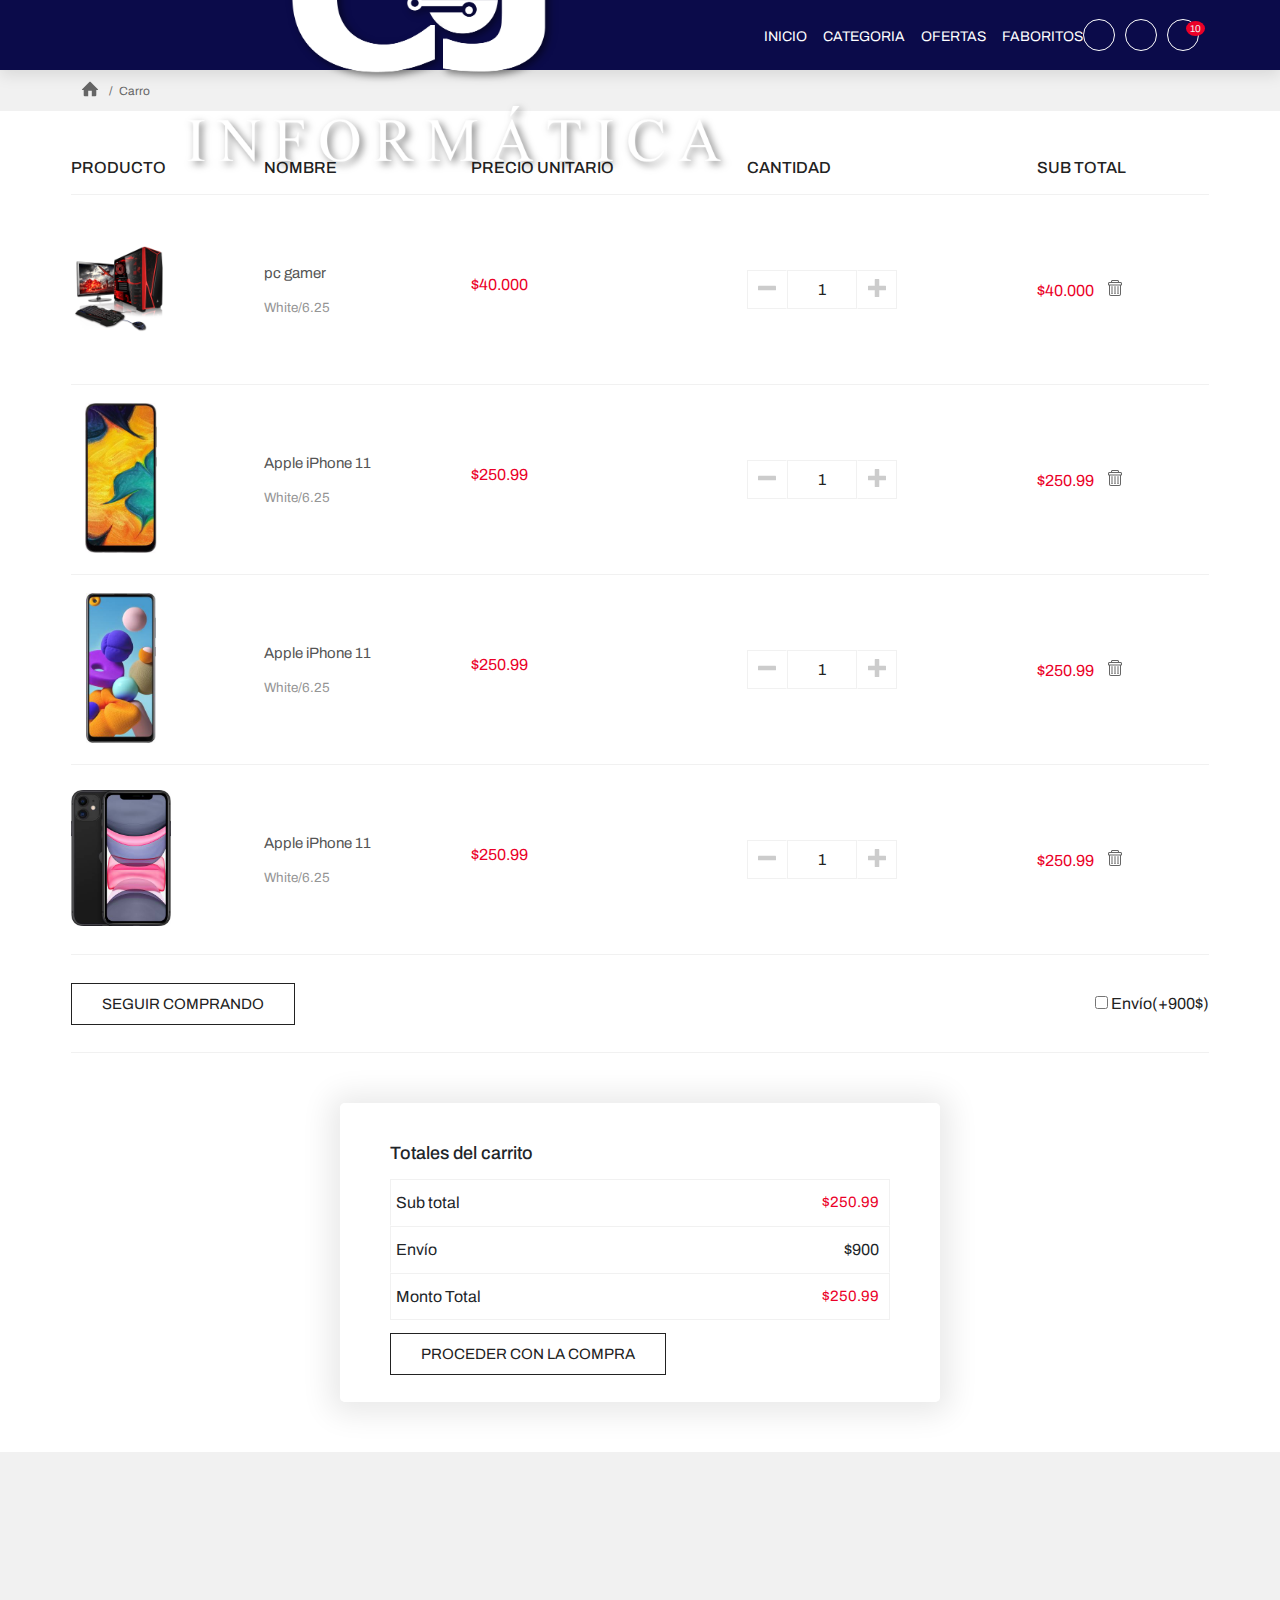
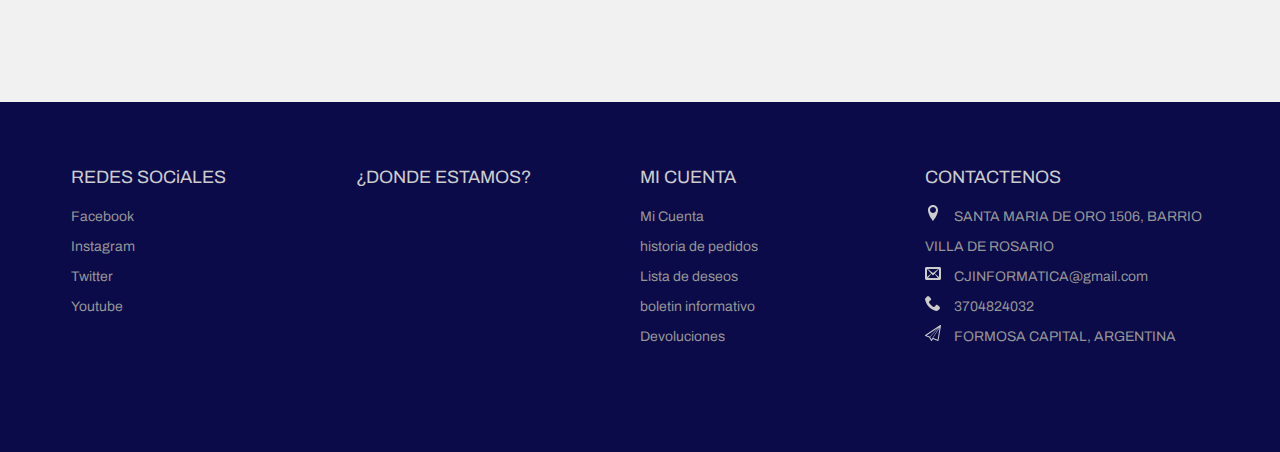
==== commit a44c9b68: "SEGUNDA VERSIÓN" ====
--- a/cart.html
+++ b/cart.html
@@ -38,7 +38,7 @@
 
                     <div class="nav__logo">
                         <a href="index.html">
-                            CJ INFORMATICA
+                            <img src="images/logo/logo-CJ-Blanco-SinFondo.png" alt="">
                         </a>
                     </div>
 
@@ -347,47 +347,47 @@
         </section>
 
         <!-- Facility Section -->
-        <!-- <section class="facility__section section" id="facility">
+        <section class="facility__section section" id="facility">
             <div class="container">
-                <div class="facility__contianer">
+                <div class="facility__contianer" data-aos="fade-up" data-aos-duration="1200">
                     <div class="facility__box">
                         <div class="facility-img__container">
                             <svg>
-                                <use xlink:href="./images/sprite.svg#icon-airplane"></use>
-                            </svg>
-                        </div>
-                        <p>FREE SHIPPING WORLD WIDE</p>
+                        <use xlink:href="./images/sprite.svg#icon-airplane"></use>
+                      </svg>
+                        </div>
+                        <p>ENVIO GRATUITO</p>
                     </div>
 
                     <div class="facility__box">
                         <div class="facility-img__container">
                             <svg>
-                                <use xlink:href="./images/sprite.svg#icon-credit-card-alt"></use>
-                            </svg>
-                        </div>
-                        <p>100% MONEY BACK GUARANTEE</p>
+                        <use xlink:href="./images/sprite.svg#icon-credit-card-alt"></use>
+                      </svg>
+                        </div>
+                        <p>GARANTÍA DE DEVOLUCIÓN DEL 100% DEL DINERO</p>
                     </div>
 
                     <div class="facility__box">
                         <div class="facility-img__container">
                             <svg>
-                                <use xlink:href="./images/sprite.svg#icon-credit-card"></use>
-                            </svg>
-                        </div>
-                        <p>MANY PAYMENT GATWAYS</p>
+                        <use xlink:href="./images/sprite.svg#icon-credit-card"></use>
+                      </svg>
+                        </div>
+                        <p>TRABAJAMOS CON TODAS LAS TARJETAS</p>
                     </div>
 
                     <div class="facility__box">
                         <div class="facility-img__container">
                             <svg>
-                                <use xlink:href="./images/sprite.svg#icon-headphones"></use>
-                            </svg>
-                        </div>
-                        <p>24/7 ONLINE SUPPORT</p>
-                    </div>
-                </div>
-            </div>
-        </section> -->
+                        <use xlink:href="./images/sprite.svg#icon-headphones"></use>
+                      </svg>
+                        </div>
+                        <p>SOPORTE EN LÍNEA 24/7</p>
+                    </div>
+                </div>
+            </div>
+        </section>
     </main>
 
     <!-- Footer -->
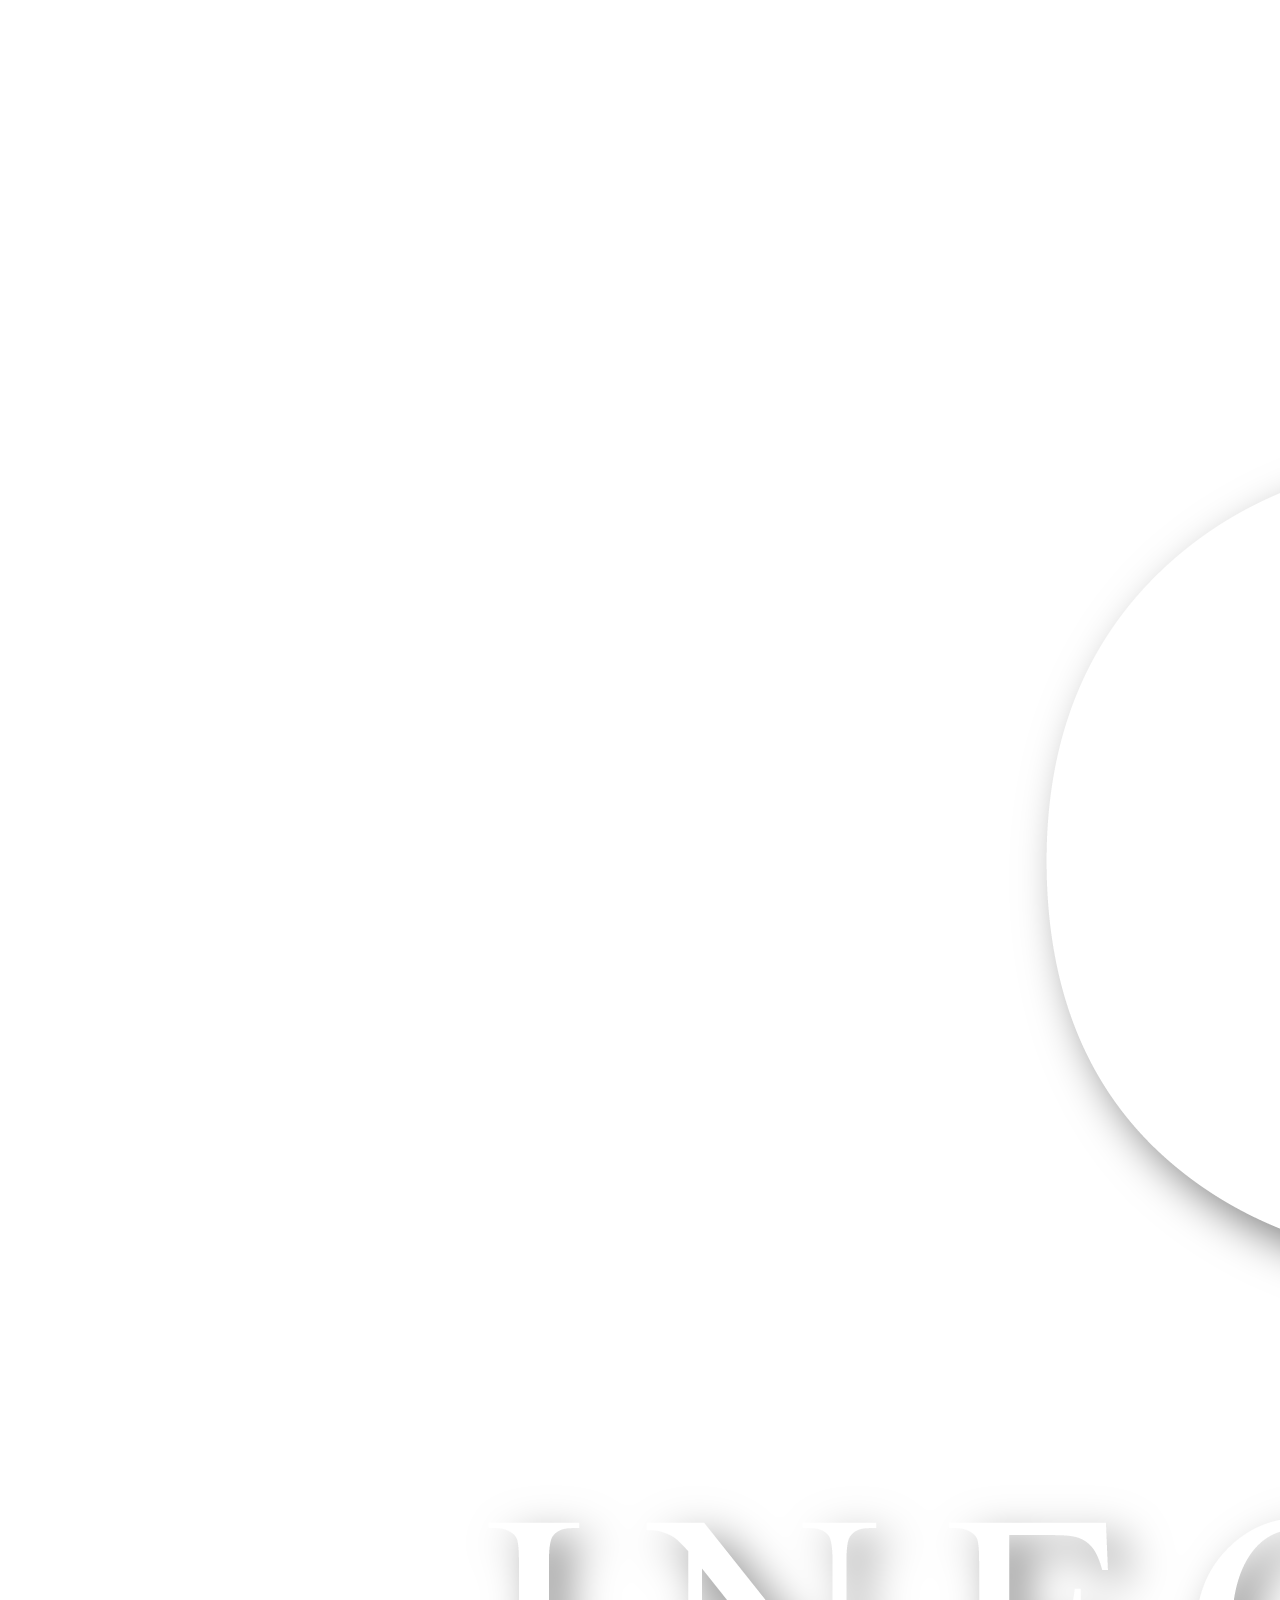
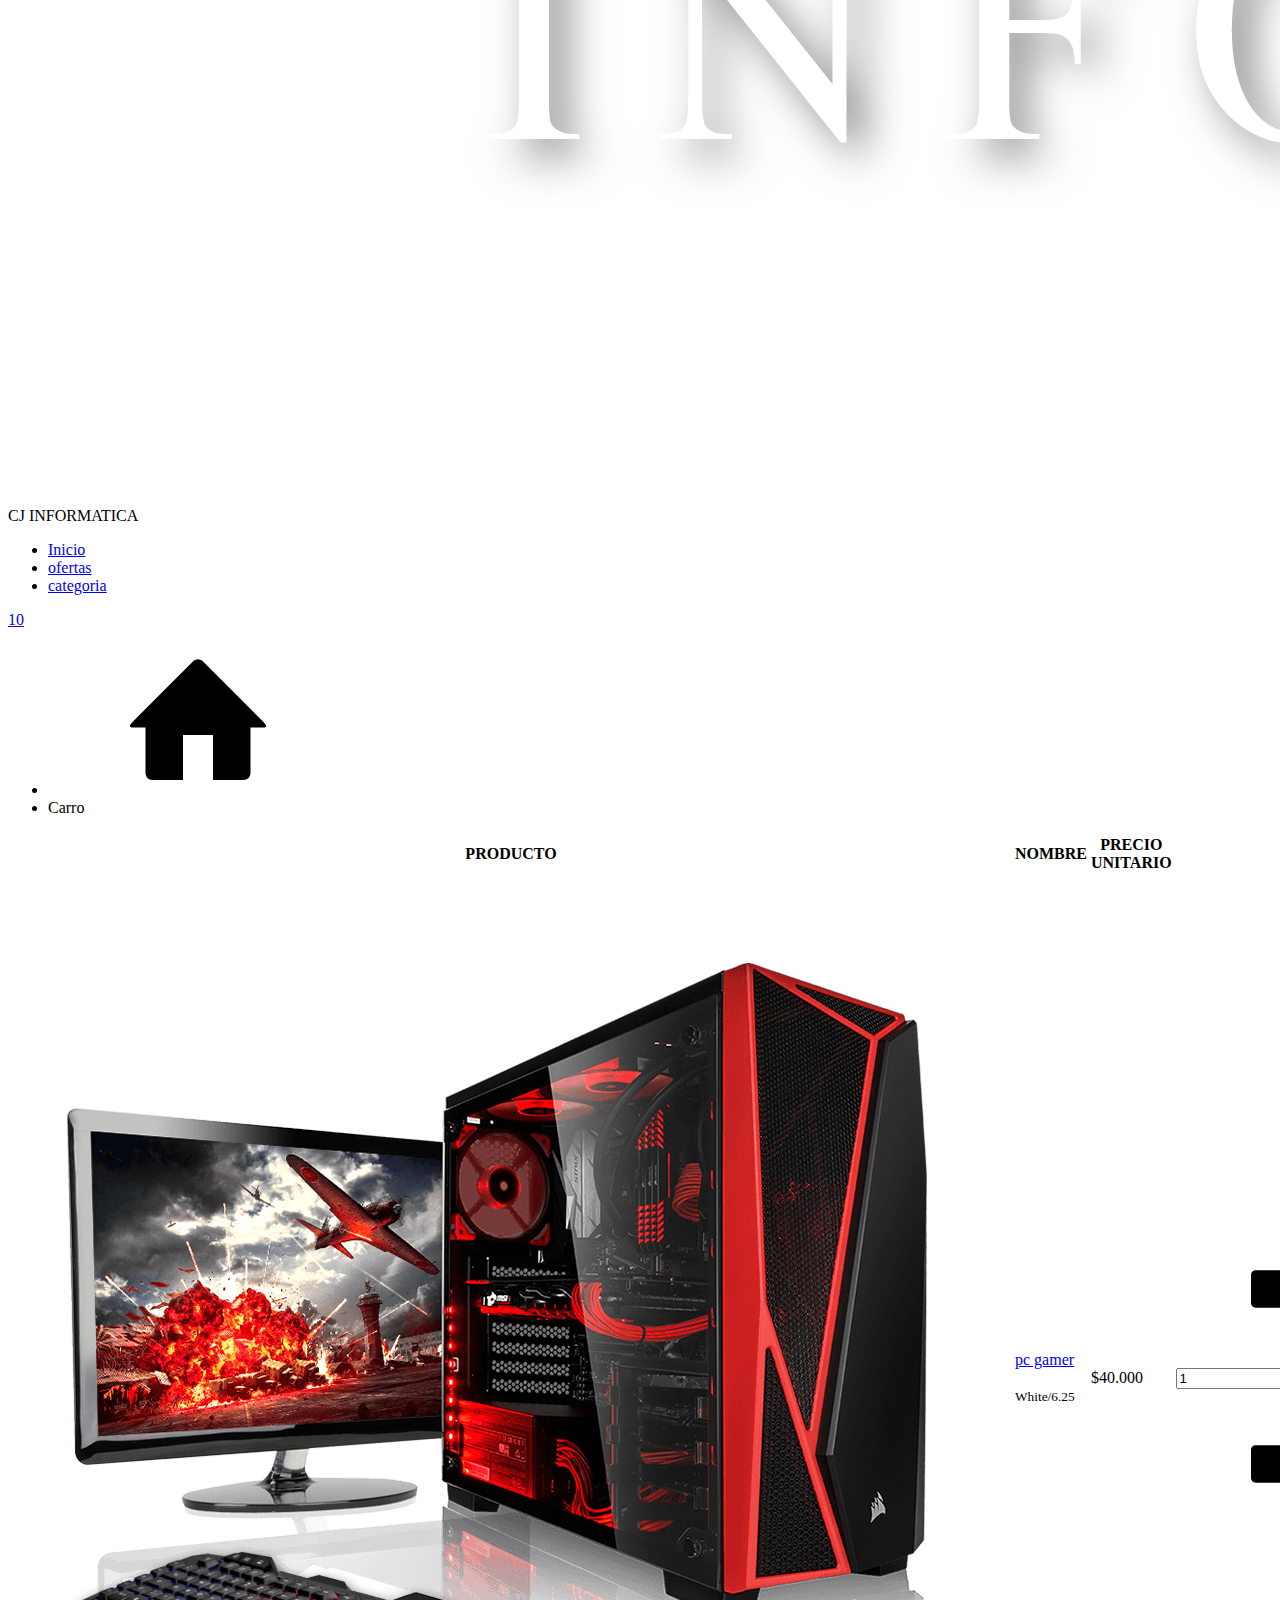
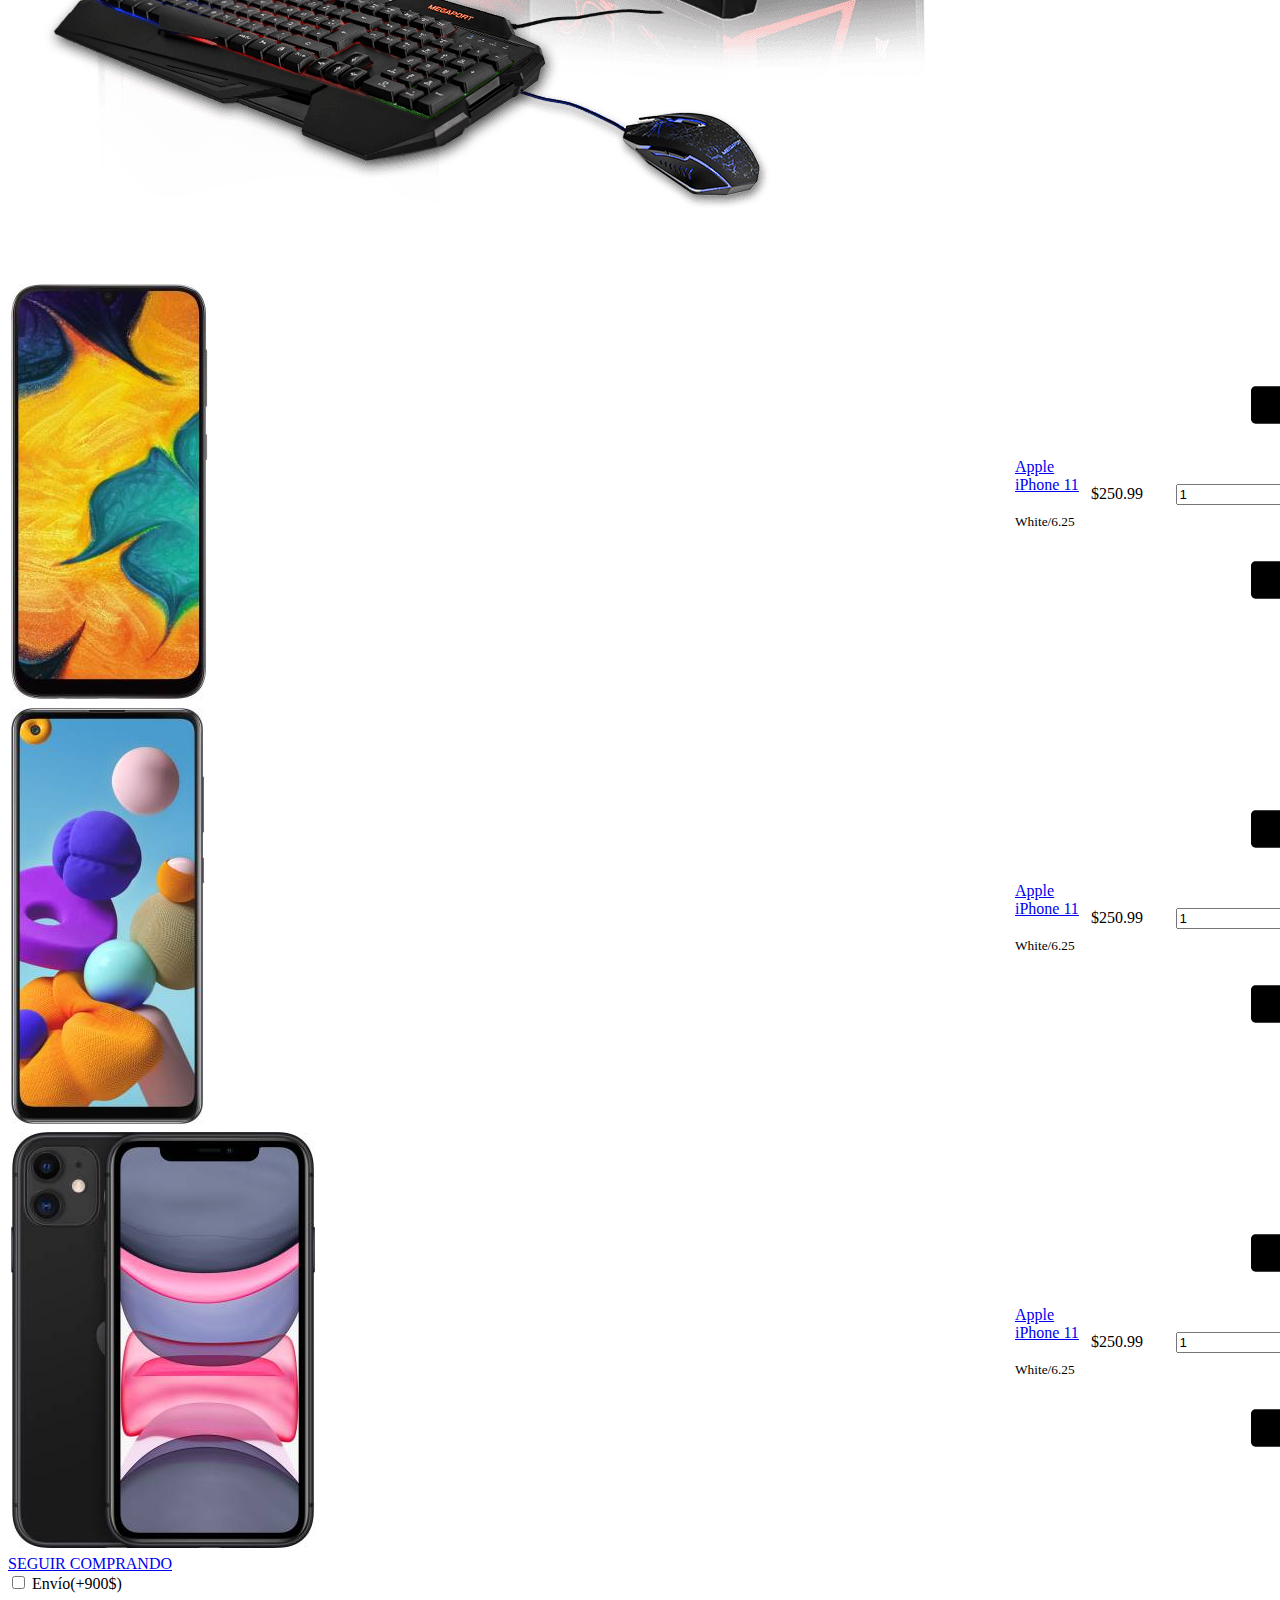
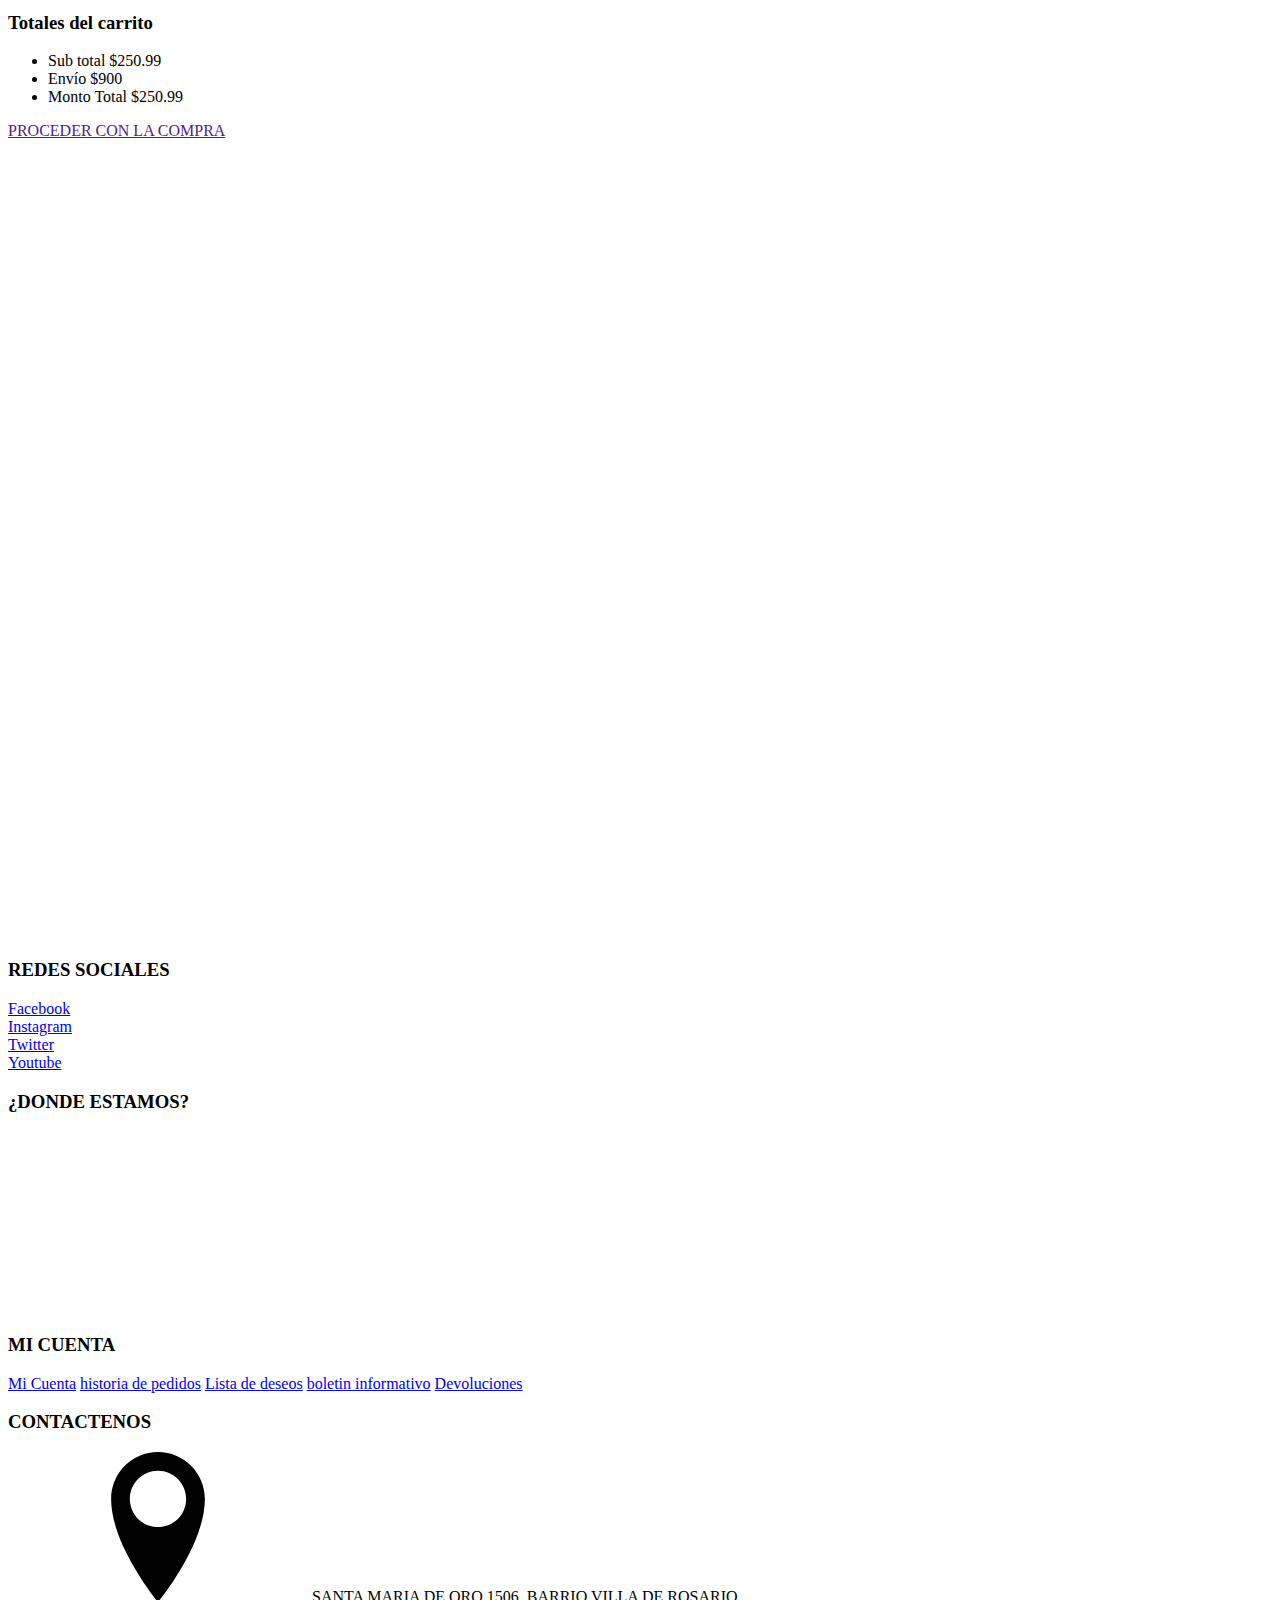
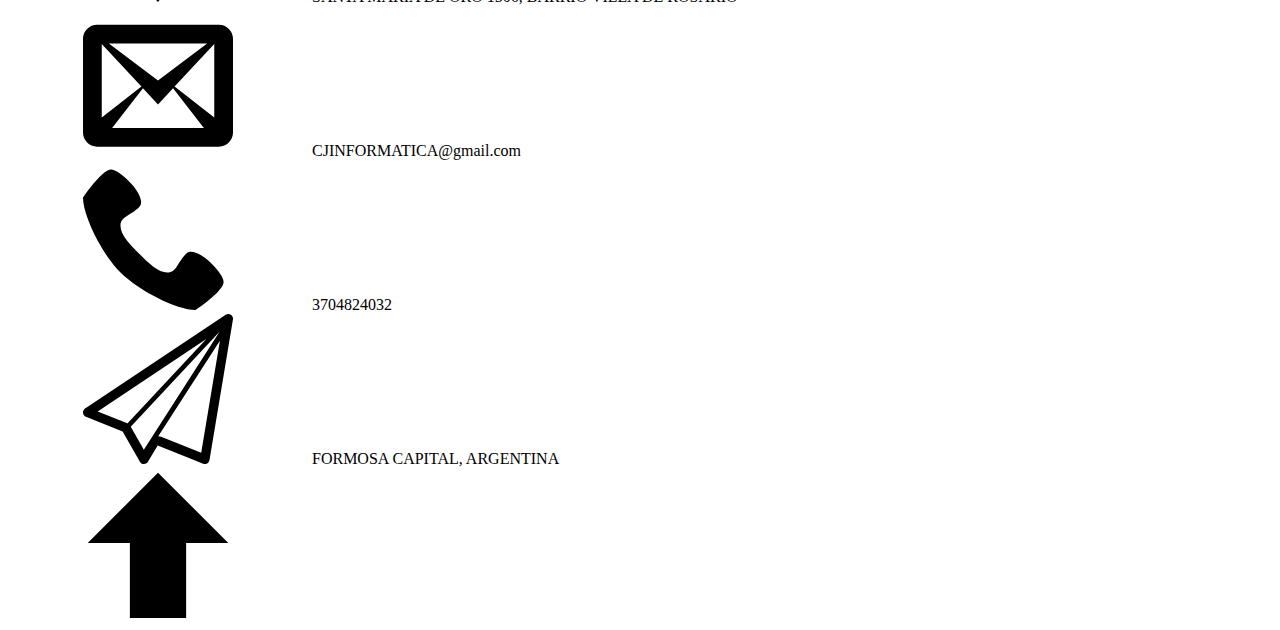
==== commit eb0520a8: "Add files via upload" ====
--- a/cart.html
+++ b/cart.html
@@ -8,7 +8,7 @@
     <!-- Google Fonts -->
     <link href="https://fonts.googleapis.com/css2?family=Archivo:wght@400;700&display=swap" rel="stylesheet" />
 
-    <link rel="shortcut icon" href="./images/favicon.ico" type="image/x-icon" />
+    <link rel="shortcut icon" href="./images/logo/logo-CJ-Blanco-SinFondo.png" type="image/x-icon" />
 
     <!-- Carousel -->
     <link rel="stylesheet" href="node_modules/@glidejs/glide/dist/css/glide.core.min.css" />
@@ -57,14 +57,14 @@
                                 <a href="index.html" class="nav__link">Inicio</a>
                             </li>
                             <li class="nav__item">
-                                <a href="#" class="nav__link scroll-link">Categoria</a>
+                                <a href="#" class="nav__link scroll-link">ofertas</a>
                             </li>
                             <li class="nav__item">
-                                <a href="#" class="nav__link scroll-link">Ofertas</a>
+                                <a href="#" class="nav__link scroll-link">categoria</a>
                             </li>
-                            <li class="nav__item">
+                            <!-- <li class="nav__item">
                                 <a href="#" class="nav__link scroll-link">faboritos</a>
-                            </li>
+                            </li> -->
                         </ul>
                     </div>
 
@@ -396,11 +396,34 @@
         <div class="container">
             <div class="footer__top">
                 <div class="footer-top__box">
-                    <h3>REDES SOCiALES</h3>
-                    <a href="#">Facebook</a>
-                    <a href="#">Instagram</a>
-                    <a href="#">Twitter</a>
-                    <a href="#">Youtube</a>
+                    <h3>REDES SOCIALES</h3>
+                    <div>
+                        <span>
+                          <i class="fab fa-facebook-square"></i>
+                          
+                        </span>
+                        <a href="https://www.facebook.com/" id="link-redes">Facebook</a>
+                    </div>
+
+                    <div>
+                        <span>
+                          <i class="fab fa-instagram"></i>
+
+                    </span>
+                        <a href="https://www.instagram.com/" id="link-redes">Instagram</a>
+                    </div>
+                    <div>
+                        <span>
+                          <i class="fab fa-twitter-square"></i>
+                   </span>
+                        <a href="https://www.twitter.com/" id="link-redes">Twitter</a>
+                    </div>
+                    <div>
+                        <span>
+                          <i class="fab fa-youtube"></i>
+                        </span>
+                        <a href="https://www.youtube.com/" id="link-redes">Youtube</a>
+                    </div>
                 </div>
                 <div class="footer-top__box">
                     <h3>¿DONDE ESTAMOS?</h3>
@@ -421,6 +444,7 @@
                     <a href="#">boletin informativo</a>
                     <a href="#">Devoluciones</a>
                 </div>
+
                 <div class="footer-top__box">
                     <h3>CONTACTENOS</h3>
                     <div>
@@ -428,28 +452,28 @@
                         <svg>
                           <use xlink:href="./images/sprite.svg#icon-location"></use>
                         </svg>
-                  </span> SANTA MARIA DE ORO 1506, BARRIO VILLA DE ROSARIO
-                    </div>
-                    <div>
-                        <span>
-              <svg>
-                <use xlink:href="./images/sprite.svg#icon-envelop"></use>
-              </svg>
-            </span> CJINFORMATICA@gmail.com
-                    </div>
-                    <div>
-                        <span>
-              <svg>
-                <use xlink:href="./images/sprite.svg#icon-phone"></use>
-              </svg>
-            </span> 3704824032
-                    </div>
-                    <div>
-                        <span>
-              <svg>
-                <use xlink:href="./images/sprite.svg#icon-paperplane"></use>
-              </svg>
-            </span> FORMOSA CAPITAL, ARGENTINA
+                        </span> SANTA MARIA DE ORO 1506, BARRIO VILLA DE ROSARIO
+                    </div>
+                    <div>
+                        <span>
+                        <svg>
+                          <use xlink:href="./images/sprite.svg#icon-envelop"></use>
+                        </svg>
+                        </span> CJINFORMATICA@gmail.com
+                    </div>
+                    <div>
+                        <span>
+                        <svg>
+                          <use xlink:href="./images/sprite.svg#icon-phone"></use>
+                        </svg>
+                       </span> 3704824032
+                    </div>
+                    <div>
+                        <span>
+                        <svg>
+                          <use xlink:href="./images/sprite.svg#icon-paperplane"></use>
+                        </svg>
+                        </span> FORMOSA CAPITAL, ARGENTINA
                     </div>
                 </div>
             </div>
@@ -464,7 +488,6 @@
         </div>
         </div>
     </footer>
-
     <!-- End Footer -->
 
     <!-- Go To -->
